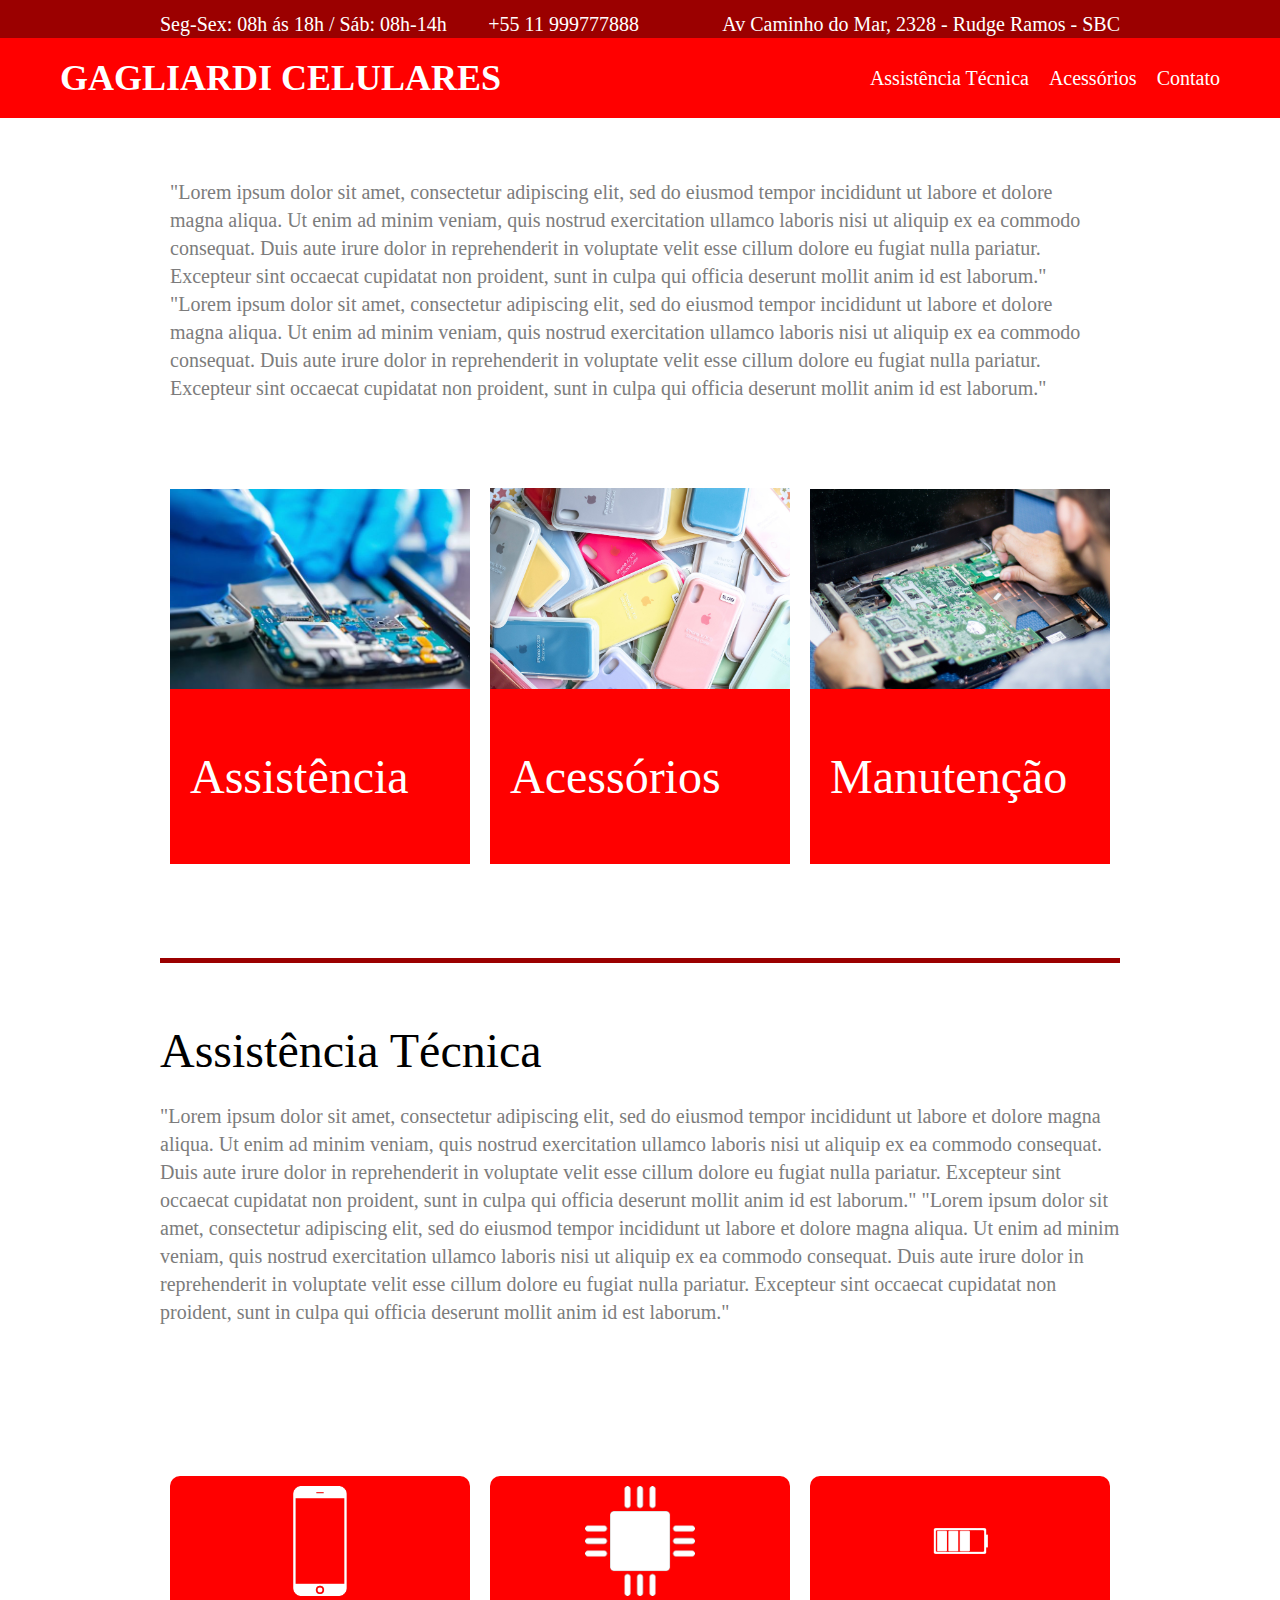
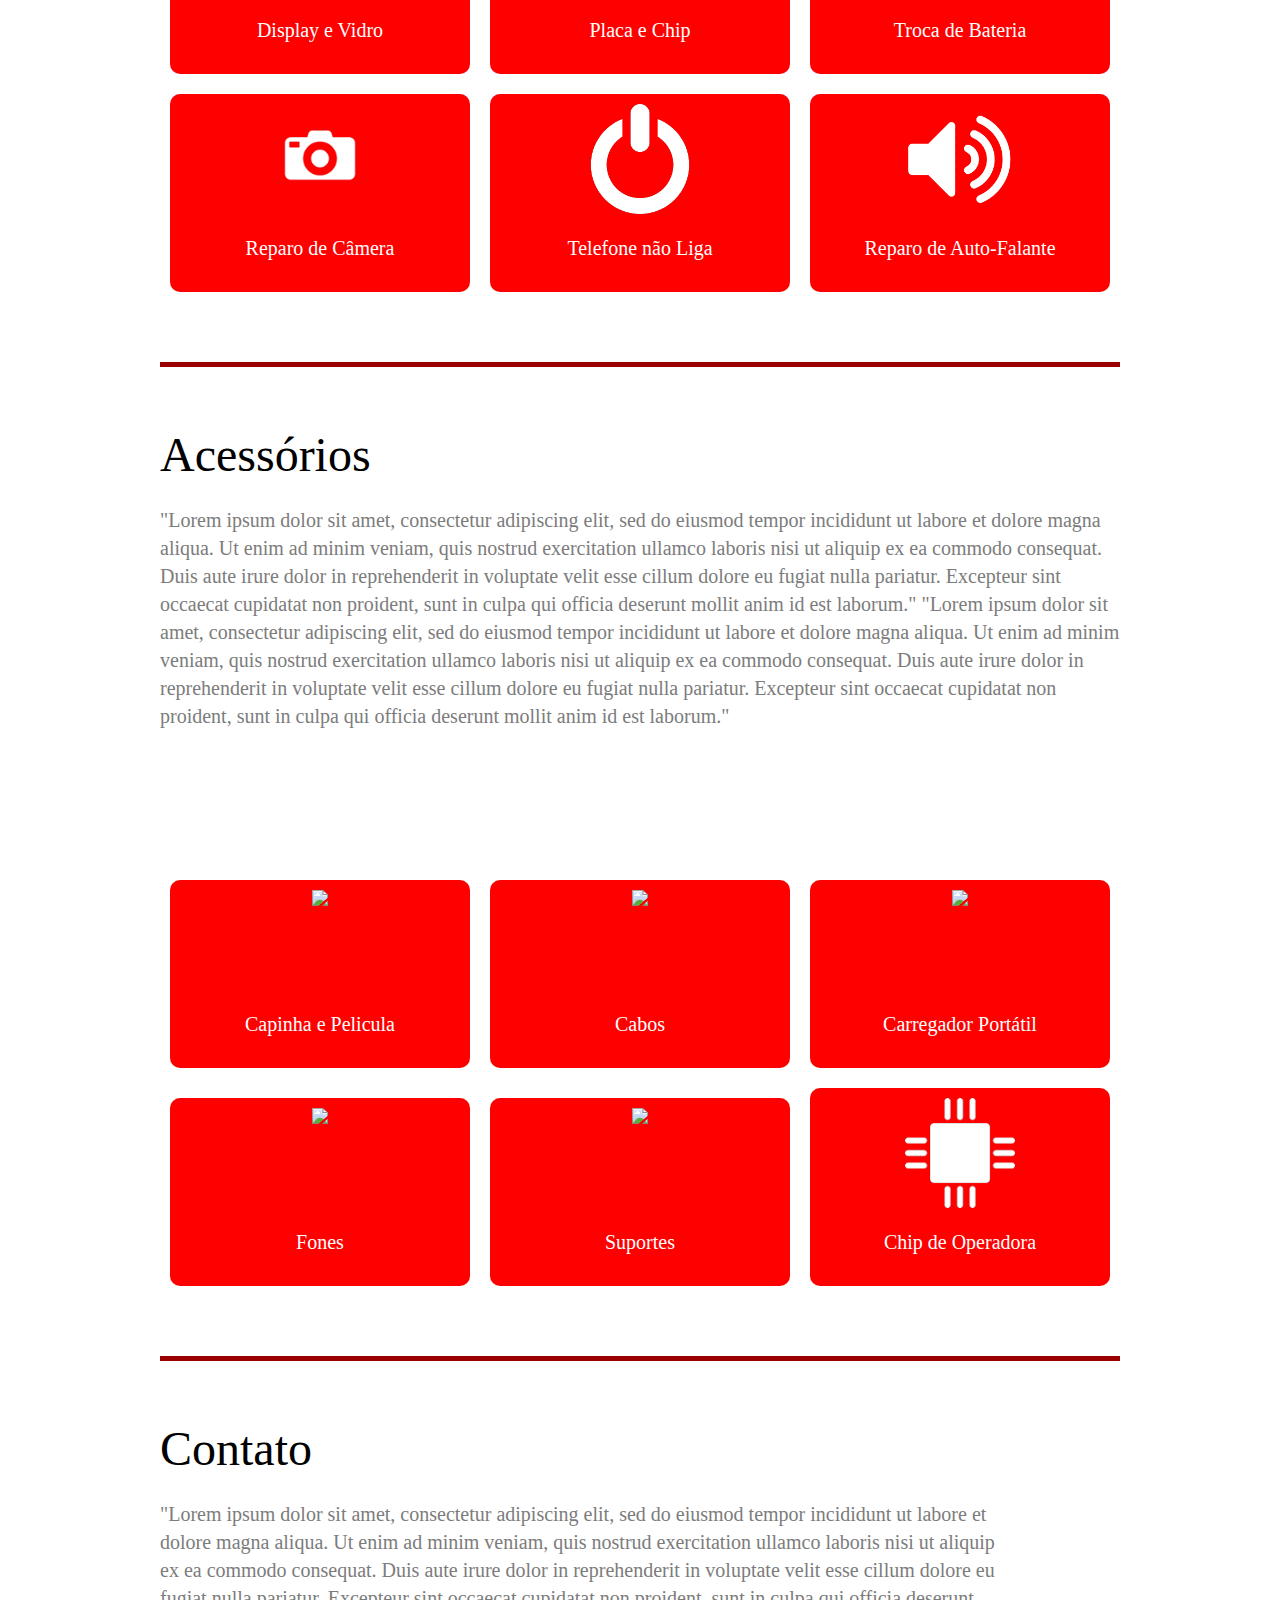
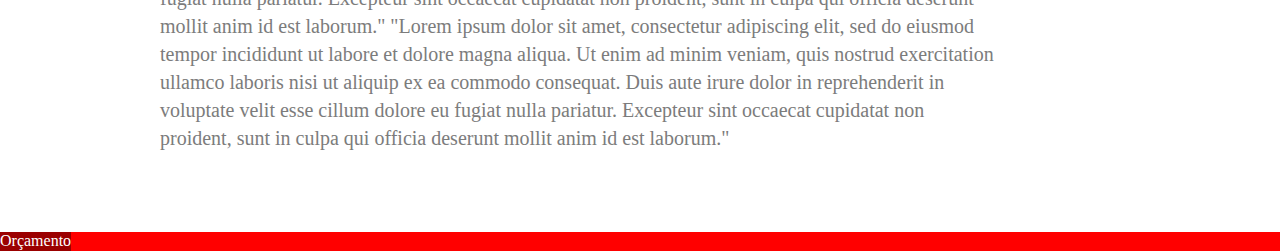
==== index.html @ 1f64e775 "atualização css" ====
<!DOCTYPE html>
<html lang="pt-br">
<head>
    <meta charset="UTF-8">
    <meta http-equiv="X-UA-Compatible" content="IE=edge">
    <meta name="viewport" content="width=device-width, initial-scale=1.0">
	<link rel="icon" href="./img/G.png">
    <link rel="stylesheet" href="./css/normalize.css">
    <link rel="stylesheet" href="./css/reset.css">
    <link rel="stylesheet" href="./css/style.css">
    <title>Gagliardi Celulares</title>
</head>

<body>

    <section class="menuinfo-bg">
        <div class="menuinfo">
            <p>Seg-Sex: 08h ás 18h / Sáb: 08h-14h</p>
            <a href="+5511999777888">+55 11 999777888</a><br>
            <a href="https://www.google.com.br/maps/dir//Gagliardi+Celulares,+Av.+Caminho+do+Mar,+2380+-+Rudge+Ramos,+S%C3%A3o+Bernardo+do+Campo+-+SP,+09610-000/@-23.6660018,-46.6035469,13z/data=!4m9!4m8!1m0!1m5!1m1!1s0x94ce43a0e77fbf8b:0x613cba1f2e325aca!2m2!1d-46.5685275!2d-23.6660843!3e0"target="_blank">Av Caminho do Mar, 2328 - Rudge Ramos - SBC</a>
        </div>
    </section>
    <section>    
        <header class="menu-bg">
            <div class="menu">
                <h1 class="menu-logo"><a href="#home.html">GAGLIARDI CELULARES</a></h1>
            </div>
            <nav class="menu-nav">
                <ul>
                    <li><a href="#assistencia.html">Assistência Técnica</a></li>
                    <li><a href="#acessorios.html">Acessórios</a></li>
                    <li><a href="#contato.html">Contato</a></li>
                </ul>
            </nav>
        </header>
    </section>

    <section class="home" id="home">
        <div class="home-info">
            <p>
                "Lorem ipsum dolor sit amet, consectetur adipiscing elit, sed do eiusmod tempor incididunt ut labore et dolore magna aliqua. Ut enim ad minim veniam, quis nostrud exercitation ullamco laboris nisi ut aliquip ex ea commodo consequat. Duis aute irure dolor in reprehenderit in voluptate velit esse cillum dolore eu fugiat nulla pariatur. Excepteur sint occaecat cupidatat non proident, sunt in culpa qui officia deserunt mollit anim id est laborum."
                "Lorem ipsum dolor sit amet, consectetur adipiscing elit, sed do eiusmod tempor incididunt ut labore et dolore magna aliqua. Ut enim ad minim veniam, quis nostrud exercitation ullamco laboris nisi ut aliquip ex ea commodo consequat. Duis aute irure dolor in reprehenderit in voluptate velit esse cillum dolore eu fugiat nulla pariatur. Excepteur sint occaecat cupidatat non proident, sunt in culpa qui officia deserunt mollit anim id est laborum." 
            </p>
            <!-- <div class="home-imagem">
                <img src="./img/manutencao.jpg" alt="manutenção">
            </div>
            <div class="home-imagem">
                <img src="./img/assistencia.jpg" alt="assistencia">
            </div> -->
        </div>
        <div class="atendimento-container">
            <div class="atendimento-item">
                <img src="img/assistencia.jpg" onmouseover="this.src='img/assistencia-1.jpg'" onmouseout="this.src='img/assistencia.jpg'" alt="assistencia">
                <!-- <img src="./img/assistencia.jpg" alt="assistência"> -->
                <h2>Assistência</h2>
            </div>
            <div class="atendimento-item">
                <img src="img/acessorios.jpg" onmouseover="this.src='img/acessorios-1.jpg'" onmouseout="this.src='img/acessorios.jpg'" alt="acessórios">
                <h2>Acessórios</h2>
            </div>
            <div class="atendimento-item">
                <img src="img/manutencao-1.jpg" onmouseover="this.src='img/manutencao.jpg'" onmouseout="this.src='img/manutencao-1.jpg'" alt="manutenção">
                <h2>Manutenção</h2>
            </div>
        </div>
        <!-- <div class="atendimento-item download">
            <h2>Tem alguma dúvida? Fale conosco AQUI</h2>
        </div> -->
    </section>


    <section class="assistencia" id="assistencia">
        <div class="assistencia-info">
            <h2>Assistência Técnica</h2>
            <p>"Lorem ipsum dolor sit amet, consectetur adipiscing elit, sed do eiusmod tempor incididunt ut labore et dolore magna aliqua. Ut enim ad minim veniam, quis nostrud exercitation ullamco laboris nisi ut aliquip ex ea commodo consequat. Duis aute irure dolor in reprehenderit in voluptate velit esse cillum dolore eu fugiat nulla pariatur. Excepteur sint occaecat cupidatat non proident, sunt in culpa qui officia deserunt mollit anim id est laborum." "Lorem ipsum dolor sit amet, consectetur adipiscing elit, sed do eiusmod tempor incididunt ut labore et dolore magna aliqua. Ut enim ad minim veniam, quis nostrud exercitation ullamco laboris nisi ut aliquip ex ea commodo consequat. Duis aute irure dolor in reprehenderit in voluptate velit esse cillum dolore eu fugiat nulla pariatur. Excepteur sint occaecat cupidatat non proident, sunt in culpa qui officia deserunt mollit anim id est laborum."</p>
        </div>
    </section>
    <section class="servicos">
        <div class="marcas">
            <img class="marca" src="./img/cell.png">
            <p>Display e Vidro</p>
        </div>
        <div class="marcas">
            <img class="marca" src="./img/chip.png">
            <p>Placa e Chip</p>
        </div>
        <div class="marcas">
            <img class="marca" src="./img/bateria.png">
            <p>Troca de Bateria</p>
        </div>
        <div class="marcas">
            <img class="marca" src="./img/camera.png">
            <p>Reparo de Câmera</p>
        </div>
        <div class="marcas">
            <img class="marca" src="./img/on-off.png">
            <p>Telefone não Liga</p>
        </div>
        <div class="marcas">
            <img class="marca" src="./img/som.png">
            <p>Reparo de Auto-Falante</p>
        </div>
    </section>

    <section class="acessorios" id="acessorios">
        <div class="acessorios-info">
            <h2>Acessórios</h2>
            <p>"Lorem ipsum dolor sit amet, consectetur adipiscing elit, sed do eiusmod tempor incididunt ut labore et dolore magna aliqua. Ut enim ad minim veniam, quis nostrud exercitation ullamco laboris nisi ut aliquip ex ea commodo consequat. Duis aute irure dolor in reprehenderit in voluptate velit esse cillum dolore eu fugiat nulla pariatur. Excepteur sint occaecat cupidatat non proident, sunt in culpa qui officia deserunt mollit anim id est laborum." "Lorem ipsum dolor sit amet, consectetur adipiscing elit, sed do eiusmod tempor incididunt ut labore et dolore magna aliqua. Ut enim ad minim veniam, quis nostrud exercitation ullamco laboris nisi ut aliquip ex ea commodo consequat. Duis aute irure dolor in reprehenderit in voluptate velit esse cillum dolore eu fugiat nulla pariatur. Excepteur sint occaecat cupidatat non proident, sunt in culpa qui officia deserunt mollit anim id est laborum."</p>
        </div>
    </section>
    <section class="servicos">
        <div class="marcas">
            <img class="marca" src="img/capinha.png">
            <p>Capinha e Pelicula</p>
        </div>
        <div class="marcas">
            <img class="marca" src="img/cabos.png">
            <p>Cabos</p>
        </div>
        <div class="marcas">
            <img class="marca" src="img/carregador.png">
            <p>Carregador Portátil</p>
        </div>
        <div class="marcas">
            <img class="marca" src="img/fone.png">
            <p>Fones</p>
        </div>
        <div class="marcas">
            <img class="marca" src="img/suporte.png">
            <p>Suportes</p>
        </div>
        <div class="marcas">
            <img class="marca" src="img/chip.png">
            <p>Chip de Operadora</p>
        </div>
    </section>

    <section class="contato" id="contato">
        <div class="contato-info">
            <h2>Contato</h2>
            <p>"Lorem ipsum dolor sit amet, consectetur adipiscing elit, sed do eiusmod tempor incididunt ut labore et dolore magna aliqua. Ut enim ad minim veniam, quis nostrud exercitation ullamco laboris nisi ut aliquip ex ea commodo consequat. Duis aute irure dolor in reprehenderit in voluptate velit esse cillum dolore eu fugiat nulla pariatur. Excepteur sint occaecat cupidatat non proident, sunt in culpa qui officia deserunt mollit anim id est laborum." "Lorem ipsum dolor sit amet, consectetur adipiscing elit, sed do eiusmod tempor incididunt ut labore et dolore magna aliqua. Ut enim ad minim veniam, quis nostrud exercitation ullamco laboris nisi ut aliquip ex ea commodo consequat. Duis aute irure dolor in reprehenderit in voluptate velit esse cillum dolore eu fugiat nulla pariatur. Excepteur sint occaecat cupidatat non proident, sunt in culpa qui officia deserunt mollit anim id est laborum."</p>
        </div>
        <div class="marca">
            <img src="">
        </div>
        <div class="marca">
            <img src="">
        </div>
        <div class="marca">
            <img src="">
        </div>
        <div class="marca">
            <img src="">
        </div>
        <div class="marca">
            <img src="">
        </div>
        <div class="marca">
            <img src="">
        </div>
    </section>

    <section>
        <footer class="footerinfo-bg">
            <div class="footer-bg">
                <h3>Orçamento</h3>
            </div>
        </footer>
    </section>

</body>
</html>
---- css/style.css ----
h2 {
	font-size: 3em;
	margin-bottom: .5em;
}
p {
	font-size: 1.25em;
	line-height: 1.4;
	margin-bottom: 1em;
	color: #7c7c7c;
} 

a {
	font-size: 1.25em;
	line-height: 1.4;
	color: #7c7c7c;
} 
img {
	display: block;
	max-width: 100%;
}
.menuinfo-bg {
    background-color: #9B0000;
    color: white;
}
.menuinfo-bg  p {
    color: white;
}
.menuinfo {
    color: white;
	max-width: 960px;
	margin: 0 auto;
	display: flex;
	justify-content: space-between;
	flex-wrap: wrap;
	padding-top: 10px;
}
.menuinfo a, .menuinfo p {
    margin: 0 10px 10px 10px 10px;
}

.menuinfo > p {
	margin-bottom: 0px;
}

.menuinfo a {
    color: white;
}
.menuinfo a:hover {
    color: #FF0000;
}

.menu-bg{
    background-color: #FF0000;
    color: white;
    display: flex;
    align-items: center;
    justify-content: space-between;
}
.menu {
	max-width: 950px;
	margin: 0 0 0 50px;
	padding: 15px 0;
	display: flex;
	flex-wrap: wrap;
	justify-content: space-between;
	align-items: center;
}
.menu a {
	color: white;
}
.menu-logo a {
	font-size: 2.25em;
	font-weight: bold;
	margin: 0 10px;
}
.menu-nav {
	margin-right: 50px;
}
.menu-nav ul {
	display: flex;
	flex-wrap: wrap;
}
.menu-nav a {
	color: white;
    font-size: 1.25em;
	display: block;
	padding: 10px;
}
.menu-nav a:hover{
	color: #9B0000;
}
.home{
	max-width: 960px;
	margin: 0 auto;
	padding: 60px 0;
	display: flex;
	flex-wrap: wrap;
	flex-direction: column;
	border-bottom: 5px solid #9B0000;
}
.home-info {
	flex: 2 1 300px;
	margin: 0 10px;
	display: flex;
}
.home-info p {
	/* max-width: 450px; */
	font-size: 1.25em;
	line-height: 1.4;
	margin-bottom: 1em;
	color: #7c7c7c;
}
.home-imagem {
	flex: 1 1 160px;
	margin: 0 10px;
	height: 250px;
	display: flex;
}
.orcamento {
	max-width: 960px;
	margin: 0 auto;
	padding: 60px 0;
	display: flex;
	flex-wrap: wrap;
	flex-direction: column;
}
.atendimento-container {
    display: flex;
    flex-wrap: wrap;
    align-items:flex-end;
}

.atendimento-item {
    flex: 1 1 175px;
    margin: 10px;
}

.atendimento-item h2 {
    font-size: 3em;
    color: white;
    background: #FF0000; 
    padding: 60px 20px;
}

.atendimento-item a{
    color: white;
}

.atendimento-item a:hover {
    color: #9B0000;
}
.servicos {
	max-width: 960px;
	margin: 0 auto;
	padding: 60px 0;
	display: flex;
	border-bottom: 5px solid #9B0000;
	display: flex;
    flex-wrap: wrap;
    align-items: flex-end;

}
.assistencia {
	max-width: 960px;
	margin: 0 auto;
	padding: 60px 0;
	display: flex;

}
.assistencia-info h2{
	font-size: 3em;
	margin-bottom: .5em;
}
.assistencia-info p{
	font-size: 1.25em;
	line-height: 1.4;
	margin-bottom: 1em;
	color: #7c7c7c;
}
.acessorios {
	max-width: 960px;
	margin: 0 auto;
	padding: 60px 0;
	display: flex;
}
.acessorios-info h2{
	font-size: 3em;
	margin-bottom: .5em;
}
.acessorios-info p{
	font-size: 1.25em;
	line-height: 1.4;
	margin-bottom: 1em;
	color: #7c7c7c;
}
.contato {
	max-width: 960px;
	margin: 0 auto;
	padding: 60px 0;
	display: flex;
}
.contato-info h2{
	font-size: 3em;
	margin-bottom: .5em;
}
.contato-info p{
	font-size: 1.25em;
	line-height: 1.4;
	margin-bottom: 1em;
	color: #7c7c7c;
}
.marcas {
	width: 300px;
	background-color: #FF0000;
	border-radius: 10px;
	align-items: center;
	flex-wrap: wrap;
	flex: 1 1 300px;
	display: flex;
	margin: 10px;
	justify-content: center;
	align-items: center;
	flex-direction: column;
}
.marca {
	height: 110px;
	padding: 10px;
	flex: 1 2 100px;
}
.marcas p{
	font-size: 1.25em;
	line-height: 1.4;
	margin-bottom: 1em;
	color: white;
	padding: 10px;
}

.footerinfo-bg {
    background-color: #FF0000;
    color: white;
    display: flex;
}
.footer-bg {
    background-color: #9B0000;
    color: white;
}
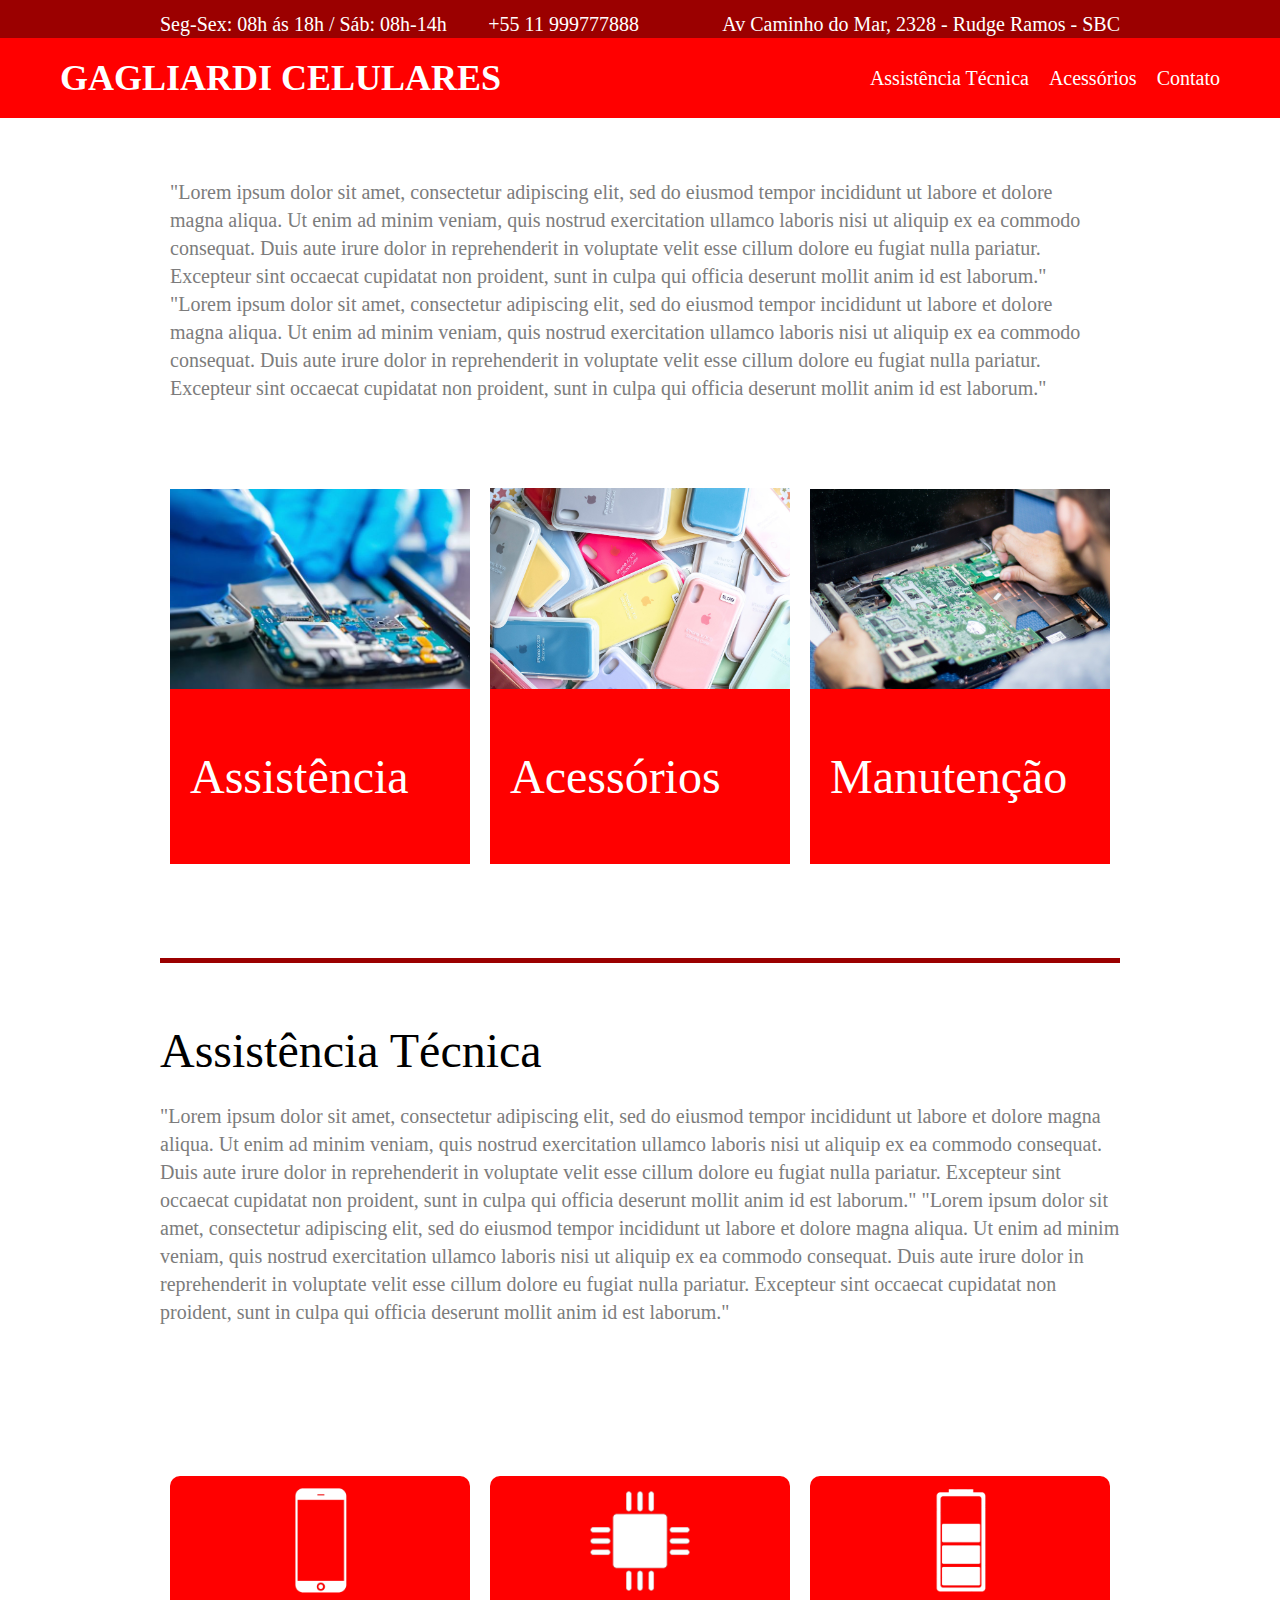
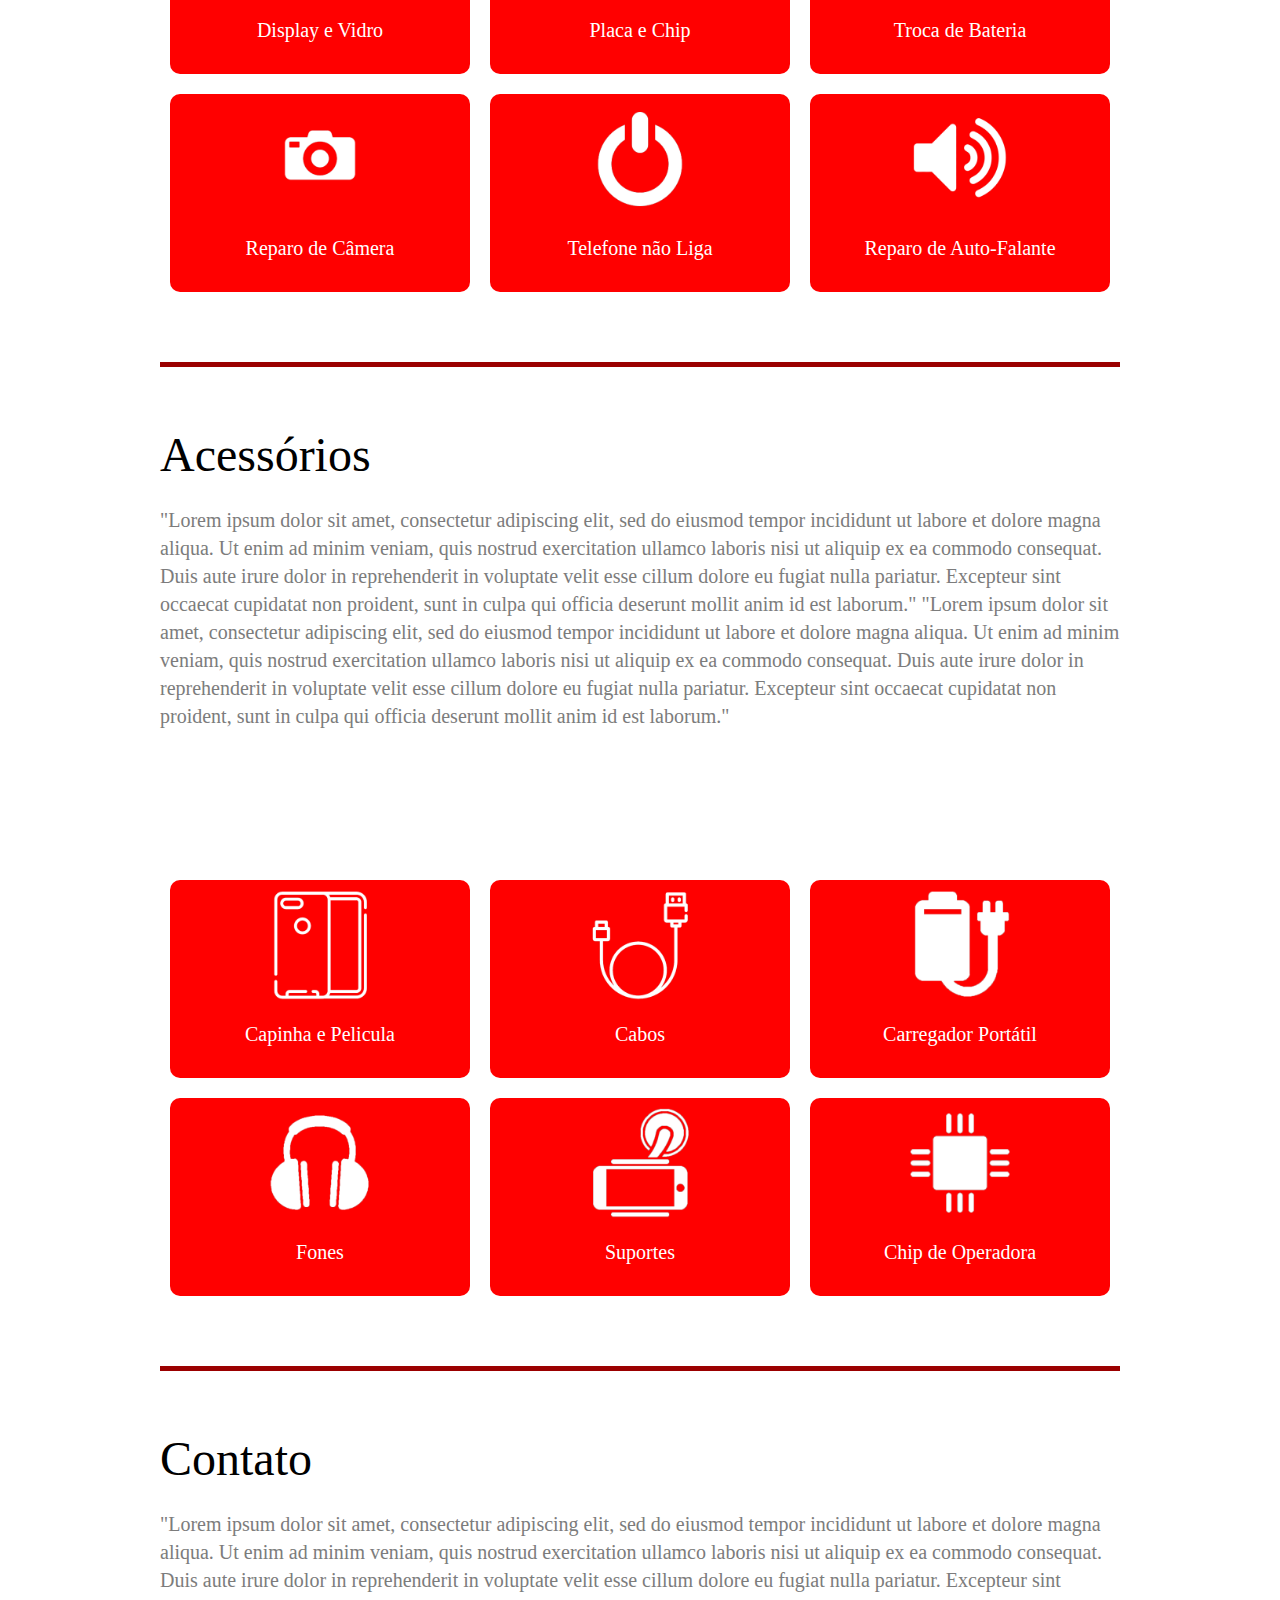
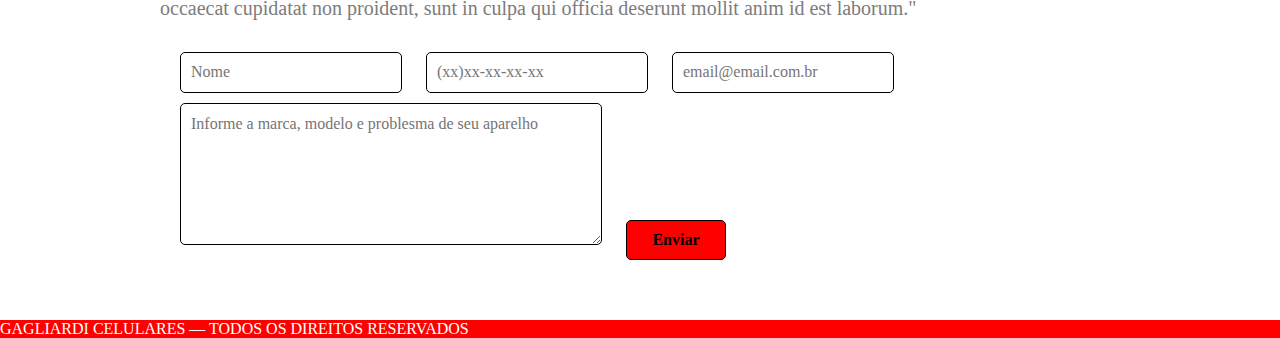
==== commit ba4f6806: "atualização contato" ====
--- a/index.html
+++ b/index.html
@@ -138,35 +138,41 @@
     <section class="contato" id="contato">
         <div class="contato-info">
             <h2>Contato</h2>
-            <p>"Lorem ipsum dolor sit amet, consectetur adipiscing elit, sed do eiusmod tempor incididunt ut labore et dolore magna aliqua. Ut enim ad minim veniam, quis nostrud exercitation ullamco laboris nisi ut aliquip ex ea commodo consequat. Duis aute irure dolor in reprehenderit in voluptate velit esse cillum dolore eu fugiat nulla pariatur. Excepteur sint occaecat cupidatat non proident, sunt in culpa qui officia deserunt mollit anim id est laborum." "Lorem ipsum dolor sit amet, consectetur adipiscing elit, sed do eiusmod tempor incididunt ut labore et dolore magna aliqua. Ut enim ad minim veniam, quis nostrud exercitation ullamco laboris nisi ut aliquip ex ea commodo consequat. Duis aute irure dolor in reprehenderit in voluptate velit esse cillum dolore eu fugiat nulla pariatur. Excepteur sint occaecat cupidatat non proident, sunt in culpa qui officia deserunt mollit anim id est laborum."</p>
-        </div>
-        <div class="marca">
-            <img src="">
-        </div>
-        <div class="marca">
-            <img src="">
-        </div>
-        <div class="marca">
-            <img src="">
-        </div>
-        <div class="marca">
-            <img src="">
-        </div>
-        <div class="marca">
-            <img src="">
-        </div>
-        <div class="marca">
-            <img src="">
+            <p>"Lorem ipsum dolor sit amet, consectetur adipiscing elit, sed do eiusmod tempor incididunt ut labore et dolore magna aliqua. Ut enim ad minim veniam, quis nostrud exercitation ullamco laboris nisi ut aliquip ex ea commodo consequat. Duis aute irure dolor in reprehenderit in voluptate velit esse cillum dolore eu fugiat nulla pariatur. Excepteur sint occaecat cupidatat non proident, sunt in culpa qui officia deserunt mollit anim id est laborum."</p>
+            <form name="meu_form">          
+                <!-- <label for="nome">Nome</label> -->
+                <input type="text" id="nomeid" placeholder="Nome" required="required" name="nome" />
+                <!-- <label for="fone">Fone</label> -->
+                <input type="tel" id="foneid" placeholder="(xx)xx-xx-xx-xx" name="fone" />  
+                <!-- <label for="email">Email</label> -->
+                <input type="email" id="emailid" placeholder="email@email.com.br" name="email" />
+                <!-- s -->
+                <textarea placeholder="Informe a marca, modelo e problesma de seu aparelho"></textarea>
+                <input type="submit" class="enviar" onclick="Enviar();" value="Enviar" />
+              </form>
         </div>
     </section>
 
     <section>
         <footer class="footerinfo-bg">
             <div class="footer-bg">
-                <h3>Orçamento</h3>
+                <h3>GAGLIARDI CELULARES — TODOS OS DIREITOS RESERVADOS</h3>
             </div>
         </footer>
     </section>
 
 </body>
-</html>+</html>
+
+<script>
+
+    function Enviar() {
+        
+        var nome = document.getElementById("nomeid");
+        
+        if (nome.value != "") {
+            alert('Obrigado sr(a) ' + nome.value + ' os seus dados foram encaminhados com sucesso');
+        }
+        
+    }
+</script>--- a/css/style.css
+++ b/css/style.css
@@ -46,7 +46,7 @@
     color: white;
 }
 .menuinfo a:hover {
-    color: #FF0000;
+    color: black;
 }
 
 .menu-bg{
@@ -87,7 +87,7 @@
 	padding: 10px;
 }
 .menu-nav a:hover{
-	color: #9B0000;
+	color: black;
 }
 .home{
 	max-width: 960px;
@@ -235,12 +235,47 @@
 	padding: 10px;
 }
 
+input, textarea {
+    width: 200px;
+    padding: 10px;
+    color: black;
+    margin-left: 20px;
+    margin-top: 10px;
+    -webkit-border-radius: 5px;
+    -moz-border-radius: 5px;
+    border: 1px solid;
+}
+
+input:hover, textarea:hover, input:focus, textarea:focus {
+	color: black;
+    font-weight: bold;
+}
+.enviar {
+    background-color: #FF0000;
+    height: 40px;
+    width: 100px;
+    font-weight: bold;
+    border-radius: 5px;
+    -webkit-border-radius: 5px;
+    -moz-border-radius: 5px;
+    border: 1px solid;
+    color: black;
+}
+textarea {
+    width: 960px	;
+    height: 120px;
+    line-height: 20px;
+    max-width: 400px;
+}
+form label {
+    margin-left: 20px;
+    color: #FFFFFF;
+    font-weight: bold;
+}	
+
 .footerinfo-bg {
     background-color: #FF0000;
     color: white;
     display: flex;
 }
-.footer-bg {
-    background-color: #9B0000;
-    color: white;
-}
+
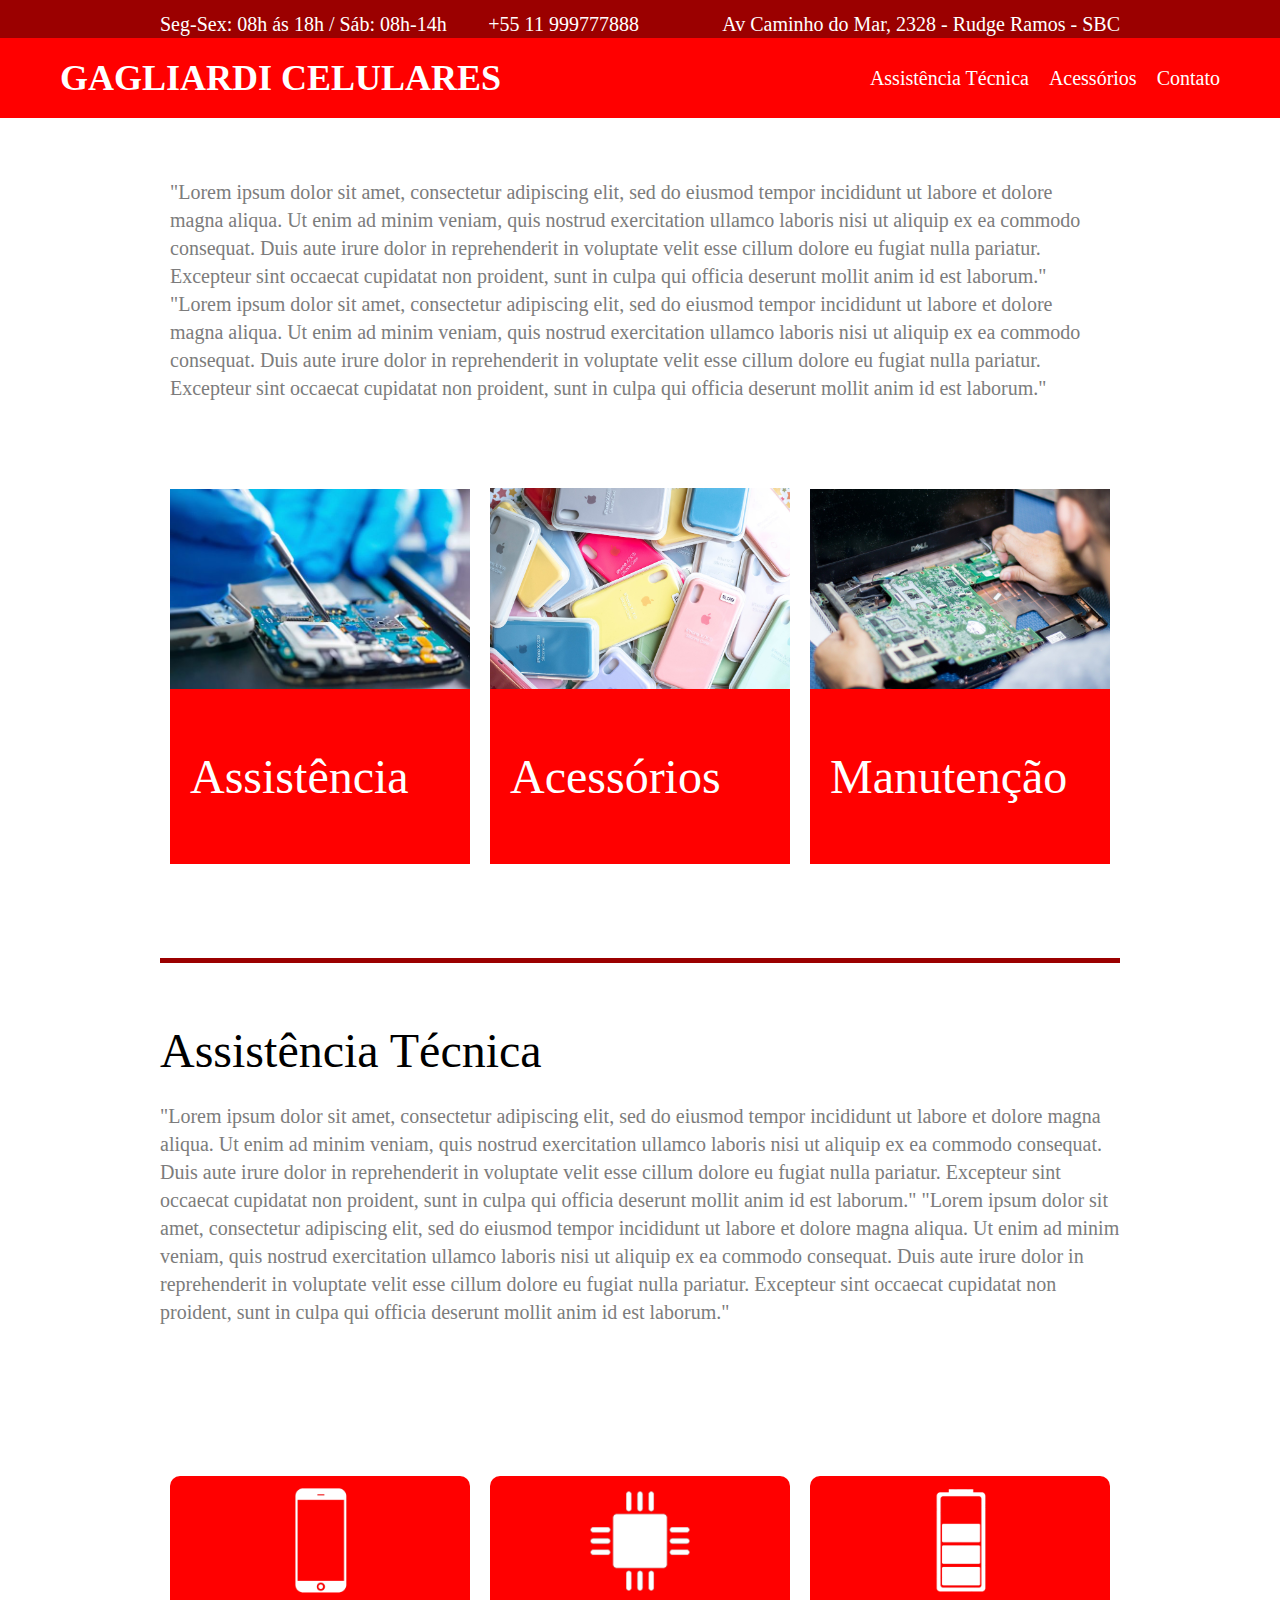
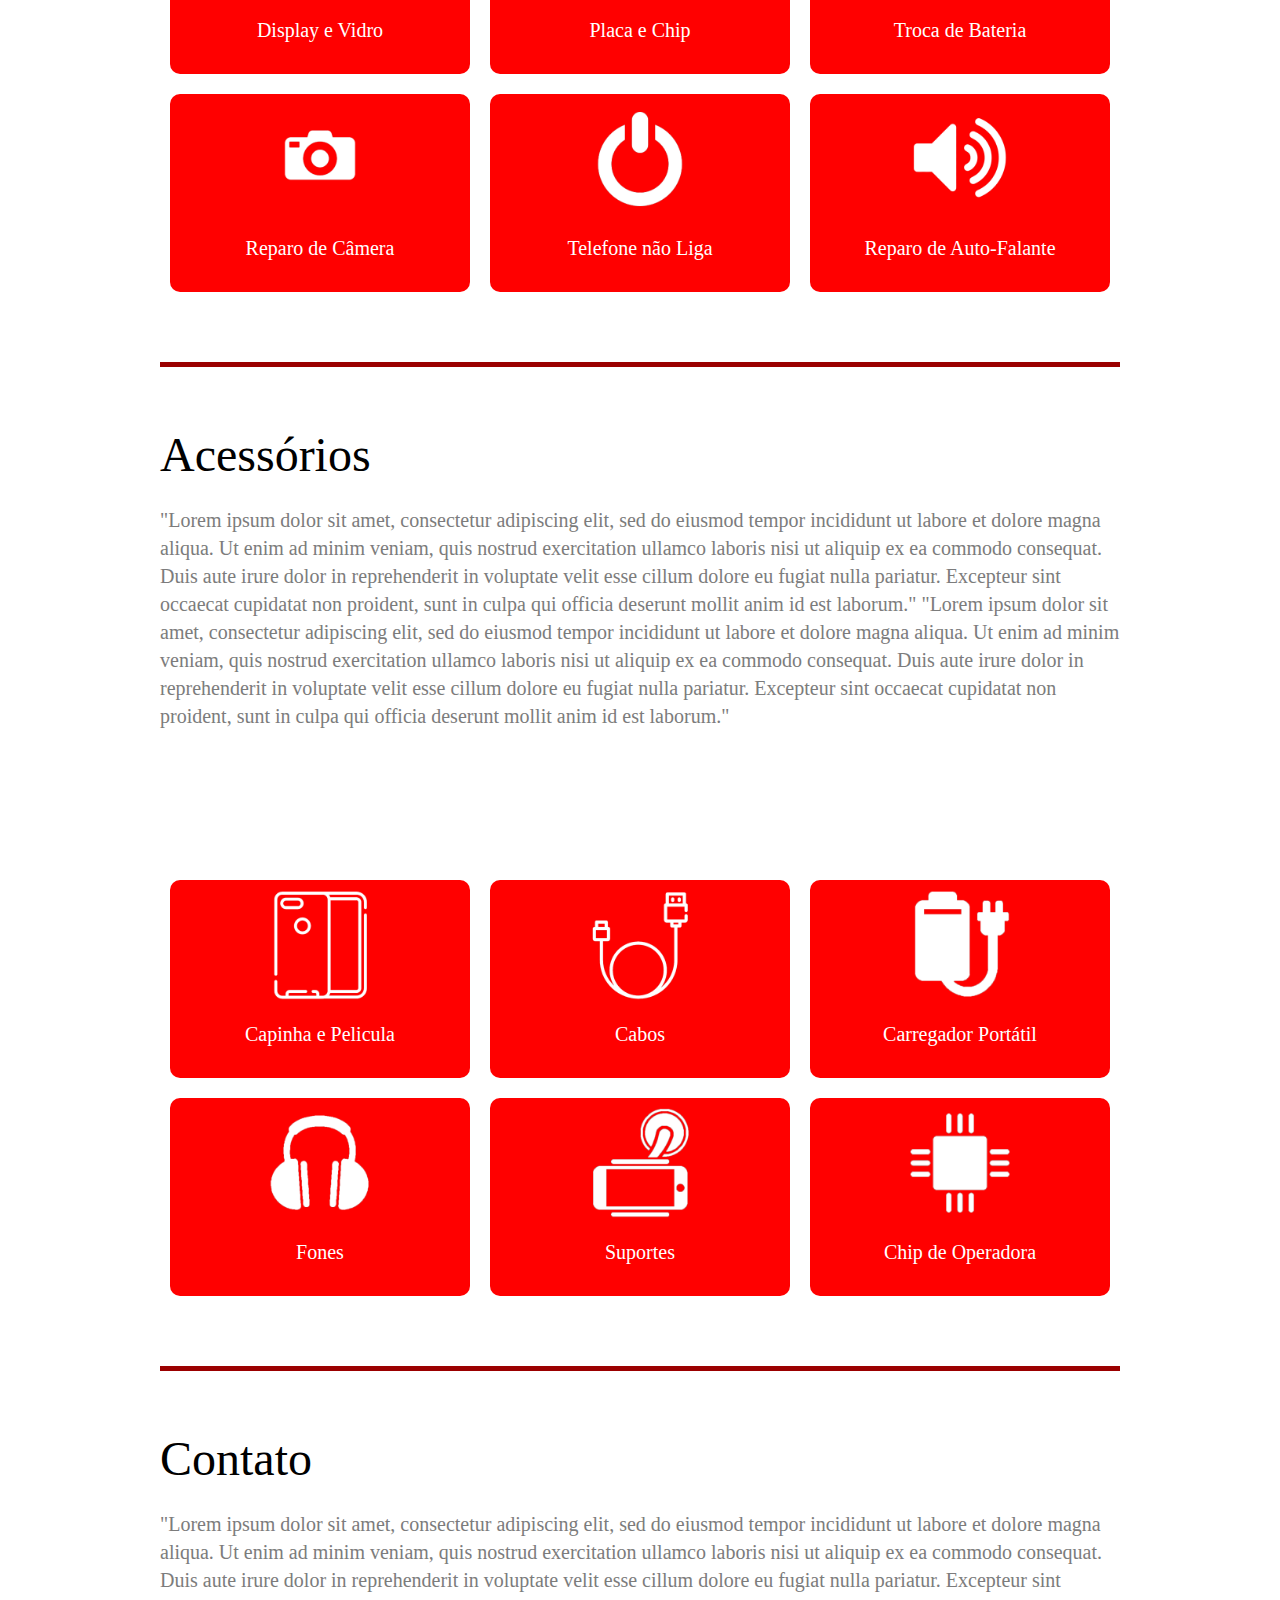
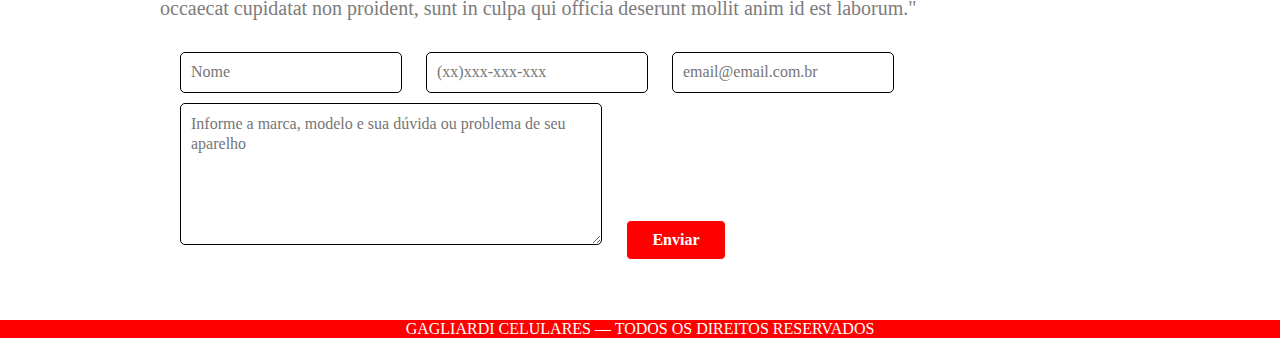
==== commit ed28e183: "atualização css" ====
--- a/index.html
+++ b/index.html
@@ -72,7 +72,9 @@
     <section class="assistencia" id="assistencia">
         <div class="assistencia-info">
             <h2>Assistência Técnica</h2>
-            <p>"Lorem ipsum dolor sit amet, consectetur adipiscing elit, sed do eiusmod tempor incididunt ut labore et dolore magna aliqua. Ut enim ad minim veniam, quis nostrud exercitation ullamco laboris nisi ut aliquip ex ea commodo consequat. Duis aute irure dolor in reprehenderit in voluptate velit esse cillum dolore eu fugiat nulla pariatur. Excepteur sint occaecat cupidatat non proident, sunt in culpa qui officia deserunt mollit anim id est laborum." "Lorem ipsum dolor sit amet, consectetur adipiscing elit, sed do eiusmod tempor incididunt ut labore et dolore magna aliqua. Ut enim ad minim veniam, quis nostrud exercitation ullamco laboris nisi ut aliquip ex ea commodo consequat. Duis aute irure dolor in reprehenderit in voluptate velit esse cillum dolore eu fugiat nulla pariatur. Excepteur sint occaecat cupidatat non proident, sunt in culpa qui officia deserunt mollit anim id est laborum."</p>
+                <p>
+                    "Lorem ipsum dolor sit amet, consectetur adipiscing elit, sed do eiusmod tempor incididunt ut labore et dolore magna aliqua. Ut enim ad minim veniam, quis nostrud exercitation ullamco laboris nisi ut aliquip ex ea commodo consequat. Duis aute irure dolor in reprehenderit in voluptate velit esse cillum dolore eu fugiat nulla pariatur. Excepteur sint occaecat cupidatat non proident, sunt in culpa qui officia deserunt mollit anim id est laborum." "Lorem ipsum dolor sit amet, consectetur adipiscing elit, sed do eiusmod tempor incididunt ut labore et dolore magna aliqua. Ut enim ad minim veniam, quis nostrud exercitation ullamco laboris nisi ut aliquip ex ea commodo consequat. Duis aute irure dolor in reprehenderit in voluptate velit esse cillum dolore eu fugiat nulla pariatur. Excepteur sint occaecat cupidatat non proident, sunt in culpa qui officia deserunt mollit anim id est laborum."
+                </p>
         </div>
     </section>
     <section class="servicos">
@@ -105,7 +107,9 @@
     <section class="acessorios" id="acessorios">
         <div class="acessorios-info">
             <h2>Acessórios</h2>
-            <p>"Lorem ipsum dolor sit amet, consectetur adipiscing elit, sed do eiusmod tempor incididunt ut labore et dolore magna aliqua. Ut enim ad minim veniam, quis nostrud exercitation ullamco laboris nisi ut aliquip ex ea commodo consequat. Duis aute irure dolor in reprehenderit in voluptate velit esse cillum dolore eu fugiat nulla pariatur. Excepteur sint occaecat cupidatat non proident, sunt in culpa qui officia deserunt mollit anim id est laborum." "Lorem ipsum dolor sit amet, consectetur adipiscing elit, sed do eiusmod tempor incididunt ut labore et dolore magna aliqua. Ut enim ad minim veniam, quis nostrud exercitation ullamco laboris nisi ut aliquip ex ea commodo consequat. Duis aute irure dolor in reprehenderit in voluptate velit esse cillum dolore eu fugiat nulla pariatur. Excepteur sint occaecat cupidatat non proident, sunt in culpa qui officia deserunt mollit anim id est laborum."</p>
+                <p>
+                    "Lorem ipsum dolor sit amet, consectetur adipiscing elit, sed do eiusmod tempor incididunt ut labore et dolore magna aliqua. Ut enim ad minim veniam, quis nostrud exercitation ullamco laboris nisi ut aliquip ex ea commodo consequat. Duis aute irure dolor in reprehenderit in voluptate velit esse cillum dolore eu fugiat nulla pariatur. Excepteur sint occaecat cupidatat non proident, sunt in culpa qui officia deserunt mollit anim id est laborum." "Lorem ipsum dolor sit amet, consectetur adipiscing elit, sed do eiusmod tempor incididunt ut labore et dolore magna aliqua. Ut enim ad minim veniam, quis nostrud exercitation ullamco laboris nisi ut aliquip ex ea commodo consequat. Duis aute irure dolor in reprehenderit in voluptate velit esse cillum dolore eu fugiat nulla pariatur. Excepteur sint occaecat cupidatat non proident, sunt in culpa qui officia deserunt mollit anim id est laborum."
+                </p>
         </div>
     </section>
     <section class="servicos">
@@ -138,16 +142,18 @@
     <section class="contato" id="contato">
         <div class="contato-info">
             <h2>Contato</h2>
-            <p>"Lorem ipsum dolor sit amet, consectetur adipiscing elit, sed do eiusmod tempor incididunt ut labore et dolore magna aliqua. Ut enim ad minim veniam, quis nostrud exercitation ullamco laboris nisi ut aliquip ex ea commodo consequat. Duis aute irure dolor in reprehenderit in voluptate velit esse cillum dolore eu fugiat nulla pariatur. Excepteur sint occaecat cupidatat non proident, sunt in culpa qui officia deserunt mollit anim id est laborum."</p>
+                <p>
+                    "Lorem ipsum dolor sit amet, consectetur adipiscing elit, sed do eiusmod tempor incididunt ut labore et dolore magna aliqua. Ut enim ad minim veniam, quis nostrud exercitation ullamco laboris nisi ut aliquip ex ea commodo consequat. Duis aute irure dolor in reprehenderit in voluptate velit esse cillum dolore eu fugiat nulla pariatur. Excepteur sint occaecat cupidatat non proident, sunt in culpa qui officia deserunt mollit anim id est laborum."
+                </p>
             <form name="meu_form">          
                 <!-- <label for="nome">Nome</label> -->
                 <input type="text" id="nomeid" placeholder="Nome" required="required" name="nome" />
                 <!-- <label for="fone">Fone</label> -->
-                <input type="tel" id="foneid" placeholder="(xx)xx-xx-xx-xx" name="fone" />  
+                <input type="tel" id="foneid" placeholder="(xx)xxx-xxx-xxx" name="fone" />  
                 <!-- <label for="email">Email</label> -->
                 <input type="email" id="emailid" placeholder="email@email.com.br" name="email" />
                 <!-- s -->
-                <textarea placeholder="Informe a marca, modelo e problesma de seu aparelho"></textarea>
+                <textarea placeholder="Informe a marca, modelo e sua dúvida ou problema de seu aparelho"></textarea>
                 <input type="submit" class="enviar" onclick="Enviar();" value="Enviar" />
               </form>
         </div>
--- a/css/style.css
+++ b/css/style.css
@@ -259,7 +259,7 @@
     -webkit-border-radius: 5px;
     -moz-border-radius: 5px;
     border: 1px solid;
-    color: black;
+    color: white;
 }
 textarea {
     width: 960px	;
@@ -277,5 +277,7 @@
     background-color: #FF0000;
     color: white;
     display: flex;
-}
-
+	align-items: center;
+    justify-content: center;
+}
+
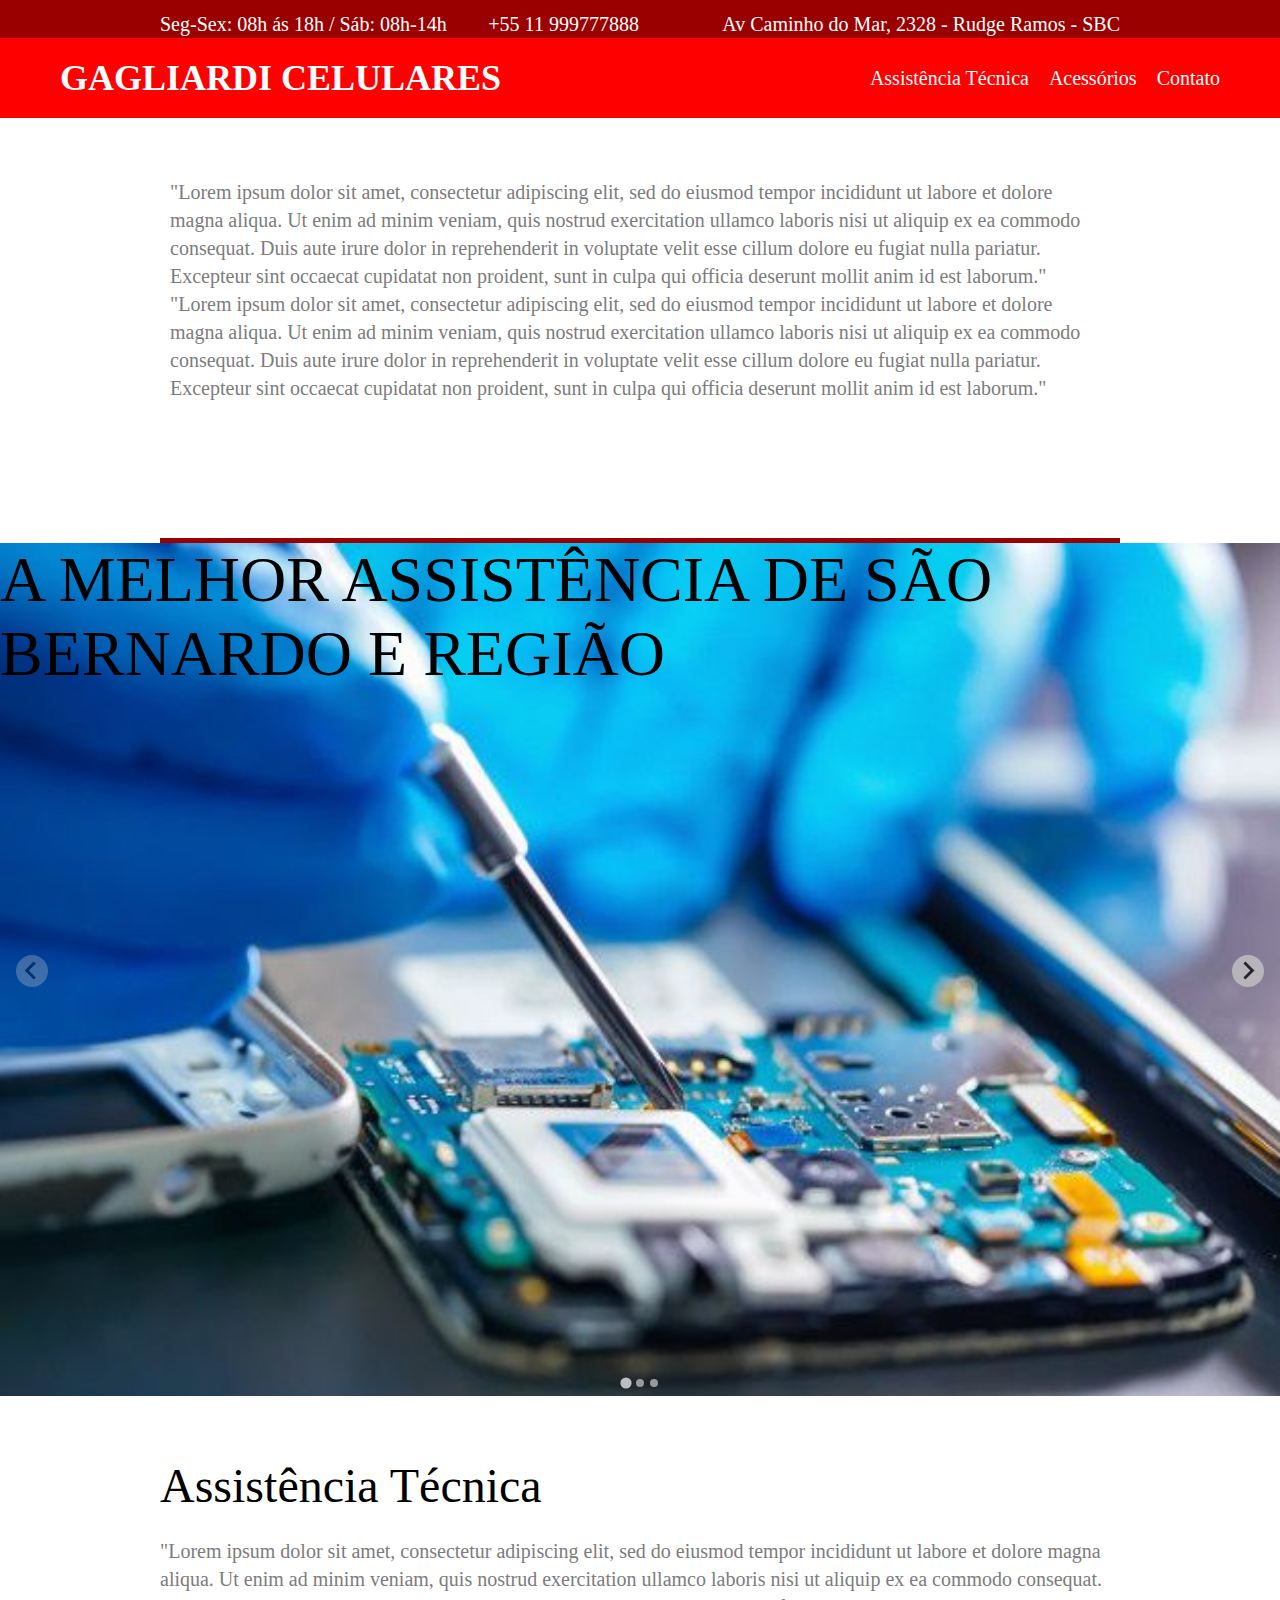
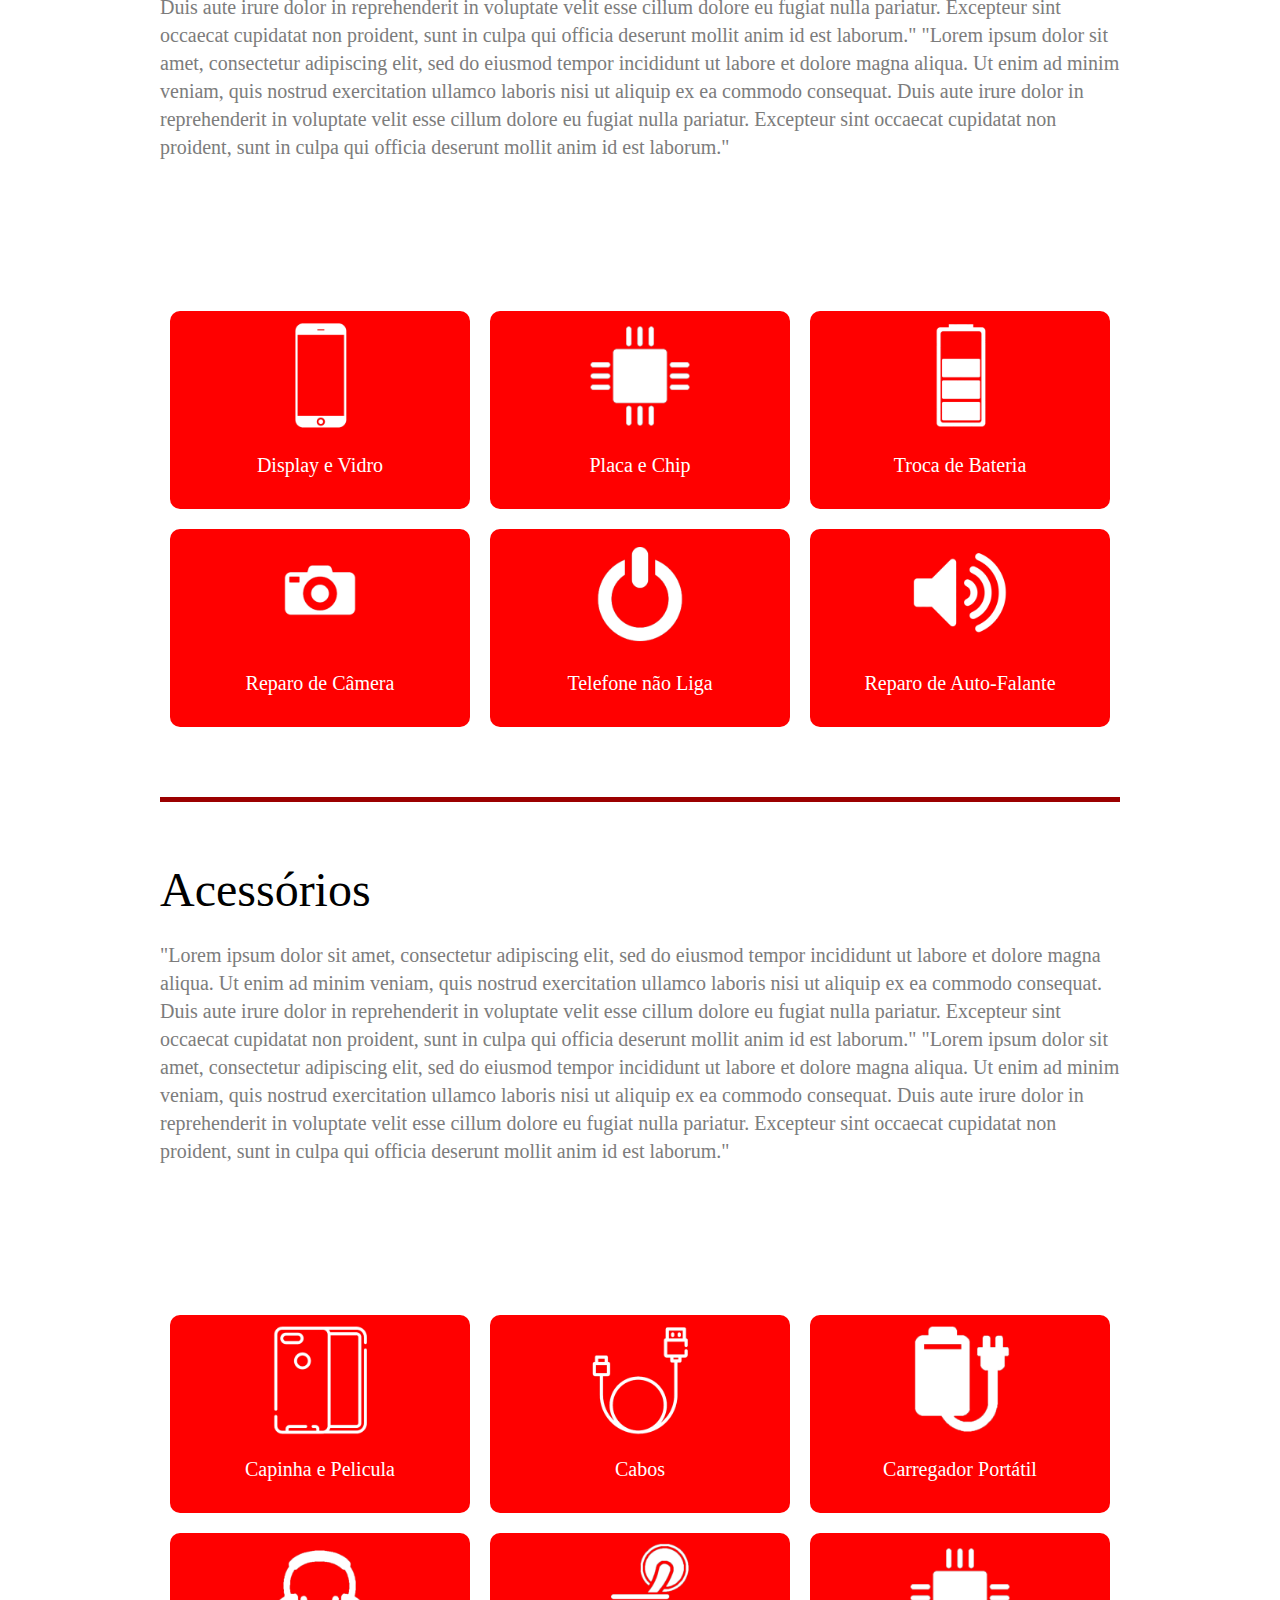
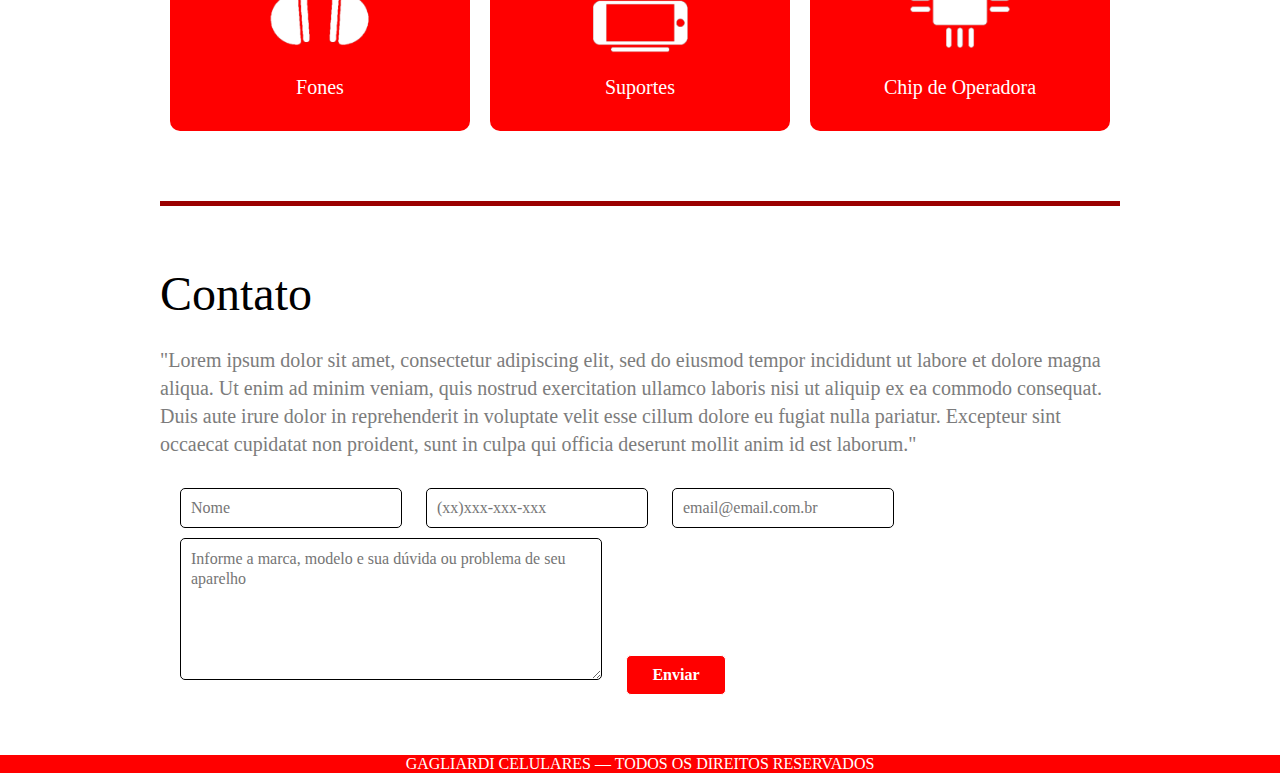
==== commit e70c0e73: "atualização scroll" ====
--- a/index.html
+++ b/index.html
@@ -4,9 +4,11 @@
     <meta charset="UTF-8">
     <meta http-equiv="X-UA-Compatible" content="IE=edge">
     <meta name="viewport" content="width=device-width, initial-scale=1.0">
-	<link rel="icon" href="./img/G.png">
+	<link rel="icon" href="./img/logo.png">
     <link rel="stylesheet" href="./css/normalize.css">
     <link rel="stylesheet" href="./css/reset.css">
+    <link rel="stylesheet" href="./css/splide-core.min.css">
+    <link rel="stylesheet" href="./css/splide.min.css">
     <link rel="stylesheet" href="./css/style.css">
     <title>Gagliardi Celulares</title>
 </head>
@@ -25,17 +27,19 @@
             <div class="menu">
                 <h1 class="menu-logo"><a href="#home.html">GAGLIARDI CELULARES</a></h1>
             </div>
-            <nav class="menu-nav">
+            <nav class="menu-nav js-menu">
                 <ul>
-                    <li><a href="#assistencia.html">Assistência Técnica</a></li>
-                    <li><a href="#acessorios.html">Acessórios</a></li>
-                    <li><a href="#contato.html">Contato</a></li>
+                    <li><a href="#assistencia">Assistência Técnica</a></li>
+                    <li><a href="#acessorios">Acessórios</a></li>
+                    <li><a href="#contato">Contato</a></li>
                 </ul>
             </nav>
         </header>
     </section>
 
-    <section class="home" id="home">
+
+
+    <section class="home js-scroll" id="home">
         <div class="home-info">
             <p>
                 "Lorem ipsum dolor sit amet, consectetur adipiscing elit, sed do eiusmod tempor incididunt ut labore et dolore magna aliqua. Ut enim ad minim veniam, quis nostrud exercitation ullamco laboris nisi ut aliquip ex ea commodo consequat. Duis aute irure dolor in reprehenderit in voluptate velit esse cillum dolore eu fugiat nulla pariatur. Excepteur sint occaecat cupidatat non proident, sunt in culpa qui officia deserunt mollit anim id est laborum."
@@ -48,10 +52,9 @@
                 <img src="./img/assistencia.jpg" alt="assistencia">
             </div> -->
         </div>
-        <div class="atendimento-container">
+        <!-- <div class="atendimento-container">
             <div class="atendimento-item">
                 <img src="img/assistencia.jpg" onmouseover="this.src='img/assistencia-1.jpg'" onmouseout="this.src='img/assistencia.jpg'" alt="assistencia">
-                <!-- <img src="./img/assistencia.jpg" alt="assistência"> -->
                 <h2>Assistência</h2>
             </div>
             <div class="atendimento-item">
@@ -62,14 +65,31 @@
                 <img src="img/manutencao-1.jpg" onmouseover="this.src='img/manutencao.jpg'" onmouseout="this.src='img/manutencao-1.jpg'" alt="manutenção">
                 <h2>Manutenção</h2>
             </div>
-        </div>
+        </div> -->
         <!-- <div class="atendimento-item download">
             <h2>Tem alguma dúvida? Fale conosco AQUI</h2>
         </div> -->
     </section>
 
-
-    <section class="assistencia" id="assistencia">
+    <section id="image-carousel" class="splide" aria-label="Beautiful Images">
+        <div class="splide__track">
+              <ul class="splide__list">
+                  <li class="splide__slide">
+                        <h2 class="head-light-slide">A MELHOR ASSISTÊNCIA DE SÃO BERNARDO E REGIÃO</h2>
+                      <img src="img/assistencia.jpg" alt="">
+                  </li>
+                  <li class="splide__slide">
+                      <img src="img/acessorios.jpg" alt="">
+                  </li>
+                  <li class="splide__slide">
+                      <img src="img/manutencao.jpg" alt="">
+                  </li>
+              </ul>
+        </div>
+      </section>
+
+
+    <section class="assistencia js-scroll" id="assistencia">
         <div class="assistencia-info">
             <h2>Assistência Técnica</h2>
                 <p>
@@ -104,7 +124,7 @@
         </div>
     </section>
 
-    <section class="acessorios" id="acessorios">
+    <section class="acessorios js-scroll" id="acessorios">
         <div class="acessorios-info">
             <h2>Acessórios</h2>
                 <p>
@@ -121,7 +141,7 @@
             <img class="marca" src="img/cabos.png">
             <p>Cabos</p>
         </div>
-        <div class="marcas">
+        <div class="marcas">         
             <img class="marca" src="img/carregador.png">
             <p>Carregador Portátil</p>
         </div>
@@ -139,26 +159,21 @@
         </div>
     </section>
 
-    <section class="contato" id="contato">
+    <section class="contato js-scroll" id="contato">
         <div class="contato-info">
             <h2>Contato</h2>
                 <p>
                     "Lorem ipsum dolor sit amet, consectetur adipiscing elit, sed do eiusmod tempor incididunt ut labore et dolore magna aliqua. Ut enim ad minim veniam, quis nostrud exercitation ullamco laboris nisi ut aliquip ex ea commodo consequat. Duis aute irure dolor in reprehenderit in voluptate velit esse cillum dolore eu fugiat nulla pariatur. Excepteur sint occaecat cupidatat non proident, sunt in culpa qui officia deserunt mollit anim id est laborum."
                 </p>
             <form name="meu_form">          
-                <!-- <label for="nome">Nome</label> -->
                 <input type="text" id="nomeid" placeholder="Nome" required="required" name="nome" />
-                <!-- <label for="fone">Fone</label> -->
                 <input type="tel" id="foneid" placeholder="(xx)xxx-xxx-xxx" name="fone" />  
-                <!-- <label for="email">Email</label> -->
                 <input type="email" id="emailid" placeholder="email@email.com.br" name="email" />
-                <!-- s -->
                 <textarea placeholder="Informe a marca, modelo e sua dúvida ou problema de seu aparelho"></textarea>
                 <input type="submit" class="enviar" onclick="Enviar();" value="Enviar" />
               </form>
         </div>
     </section>
-
     <section>
         <footer class="footerinfo-bg">
             <div class="footer-bg">
@@ -166,19 +181,62 @@
             </div>
         </footer>
     </section>
-
+    <script src="https://cdn.jsdelivr.net/npm/@splidejs/splide@4.1.3/dist/js/splide.min.js"></script>
+    <script src="/js/formulario.js"></script>
 </body>
 </html>
 
-<script>
-
-    function Enviar() {
-        
-        var nome = document.getElementById("nomeid");
-        
-        if (nome.value != "") {
-            alert('Obrigado sr(a) ' + nome.value + ' os seus dados foram encaminhados com sucesso');
-        }
-        
-    }
-</script>+
+
+
+
+
+<!-- <select name="marcas">
+    <option value="marca1">Apple</option>
+    <option value="marca2" selected>ASUS</option>
+    <option value="marca3">Huawei</option>
+    <option value="marca4">Lenovo</option>
+    <option value="marca5" selected>LG</option>
+    <option value="marca6">Motorola</option>
+    <option value="marca7">Nokia</option>
+    <option value="marca8" selected>Samsung</option>
+    <option value="marca9">Xiaomi</option>
+    <option value="marca10">Outro</option>
+  </select>
+  <form name="modelo">          
+    <input type="text" id="modeloid" placeholder="Modelo Celular" required="required" name="Modelo Celular" />
+    <textarea placeholder="Informe o problema que seu aparelho apresenta:"></textarea>
+    <input type="submit" class="enviar" onclick="Enviar();" value="Enviar" />
+  </form> -->
+
+  
+  <!-- Modal -->
+ 
+  <!-- <section class="servicos">
+    <button type="button" class="btn btn-primary" data-toggle="modal" data-target="#modalExemplo">
+        <div class="marcas">
+        <img class="marca" src="./img/cell.png">
+        <p>Display e Vidro</p>
+        </div>
+    </button>
+</section>
+
+<div class="modal fade" id="modalExemplo" tabindex="-1" role="dialog" aria-labelledby="exampleModalLabel" aria-hidden="true">
+    <div class="modal-dialog" role="document">
+      <div class="modal-content">
+        <div class="modal-header">
+          <h5 class="modal-title" id="exampleModalLabel">Título do modal</h5>
+          <button type="button" class="close" data-dismiss="modal" aria-label="Fechar">
+            <span aria-hidden="true">&times;</span>
+          </button>
+        </div>
+        <div class="modal-body">
+          ...
+        </div>
+        <div class="modal-footer">
+          <button type="button" class="btn btn-secondary" data-dismiss="modal">Fechar</button>
+          <button type="button" class="btn btn-primary">Salvar mudanças</button>
+        </div>
+      </div>
+    </div>
+  </div> -->--- a/css/style.css
+++ b/css/style.css
@@ -56,6 +56,22 @@
     align-items: center;
     justify-content: space-between;
 }
+
+.splide__slide img {
+	width: 100%;
+	height: auto;
+}
+
+.head-light-slide {
+	font-size: 4em;
+	margin-bottom: .5em;
+	color: black;
+	display: flex;
+	justify-content: center;
+	position: absolute;
+	align-content: center;
+}
+
 .menu {
 	max-width: 950px;
 	margin: 0 0 0 50px;
@@ -281,3 +297,14 @@
     justify-content: center;
 }
 
+.js .js-scroll {
+    opacity: 0;
+    transform: translate3d(-30px, 0, 0);
+}
+
+.js .js-scroll.ativo {
+    opacity: 1;
+    transition: .3s;
+    transform: translate3d(0, 0, 0);
+}
+
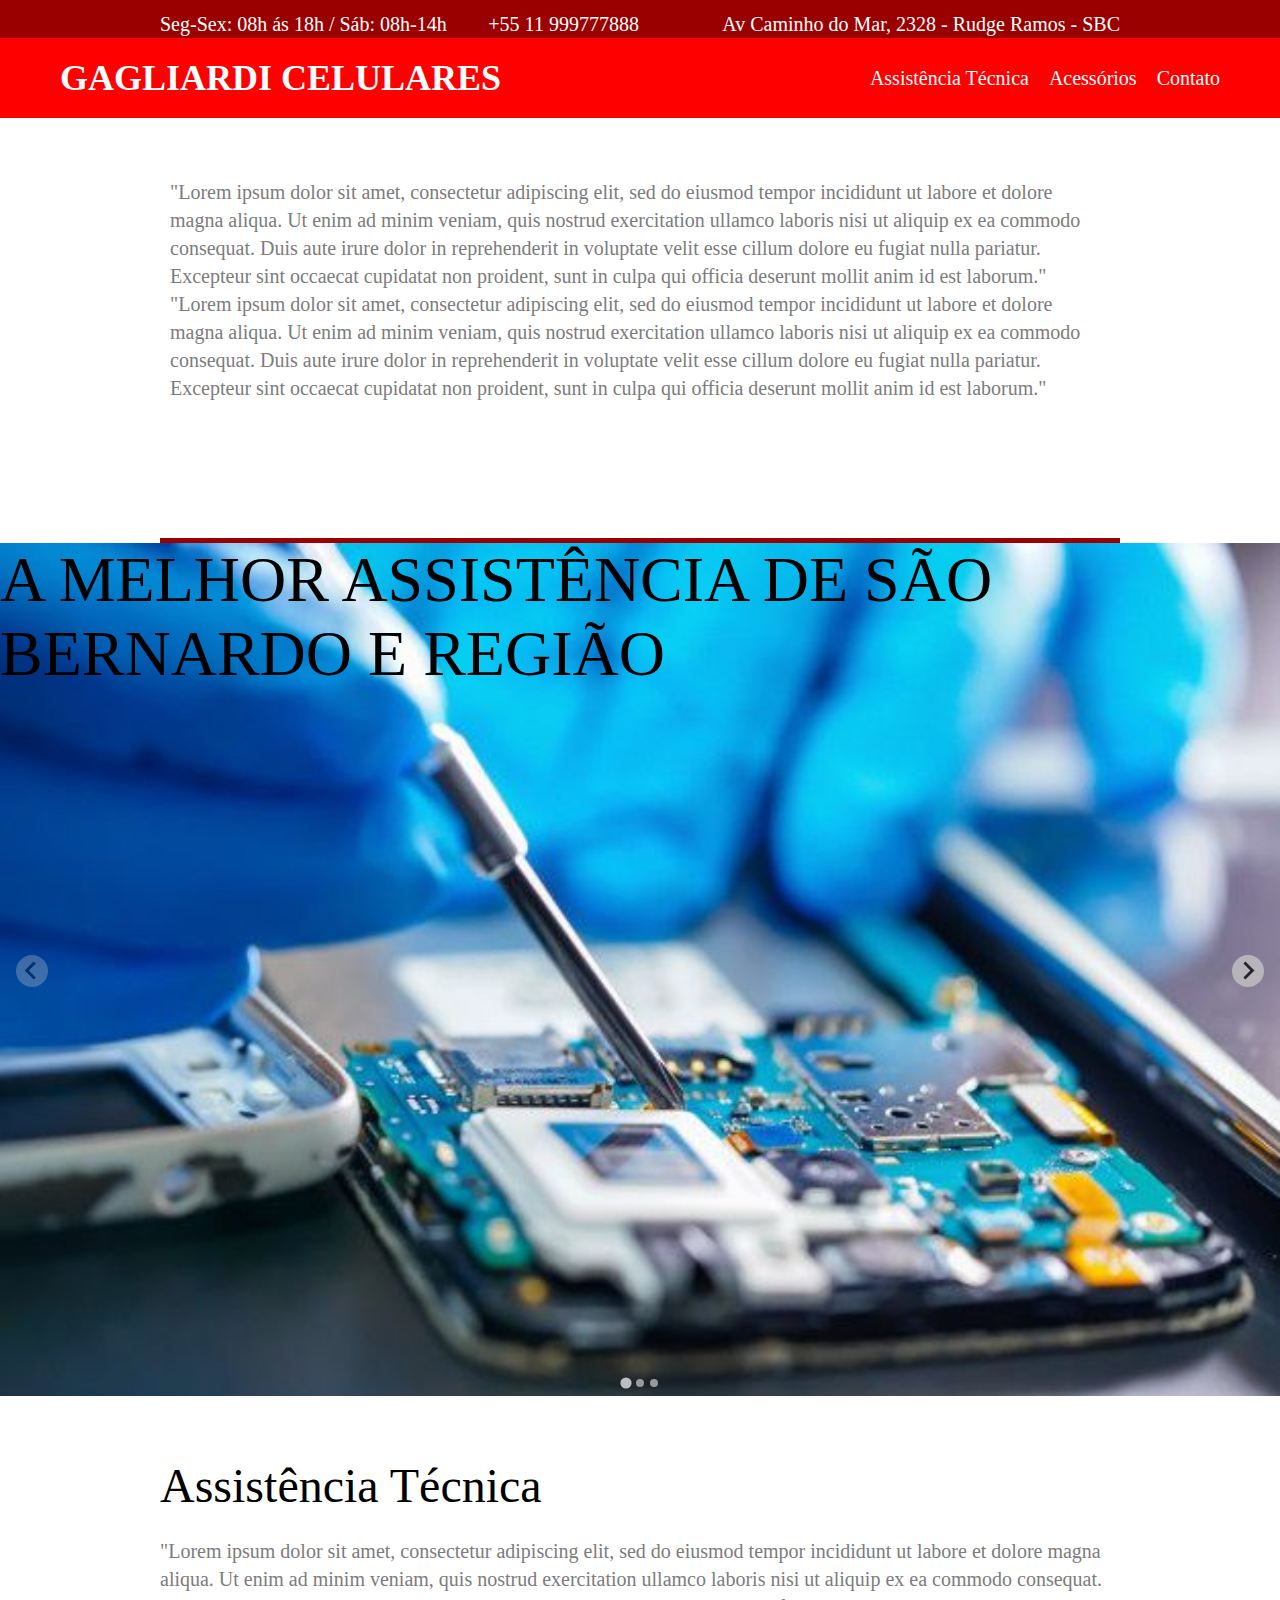
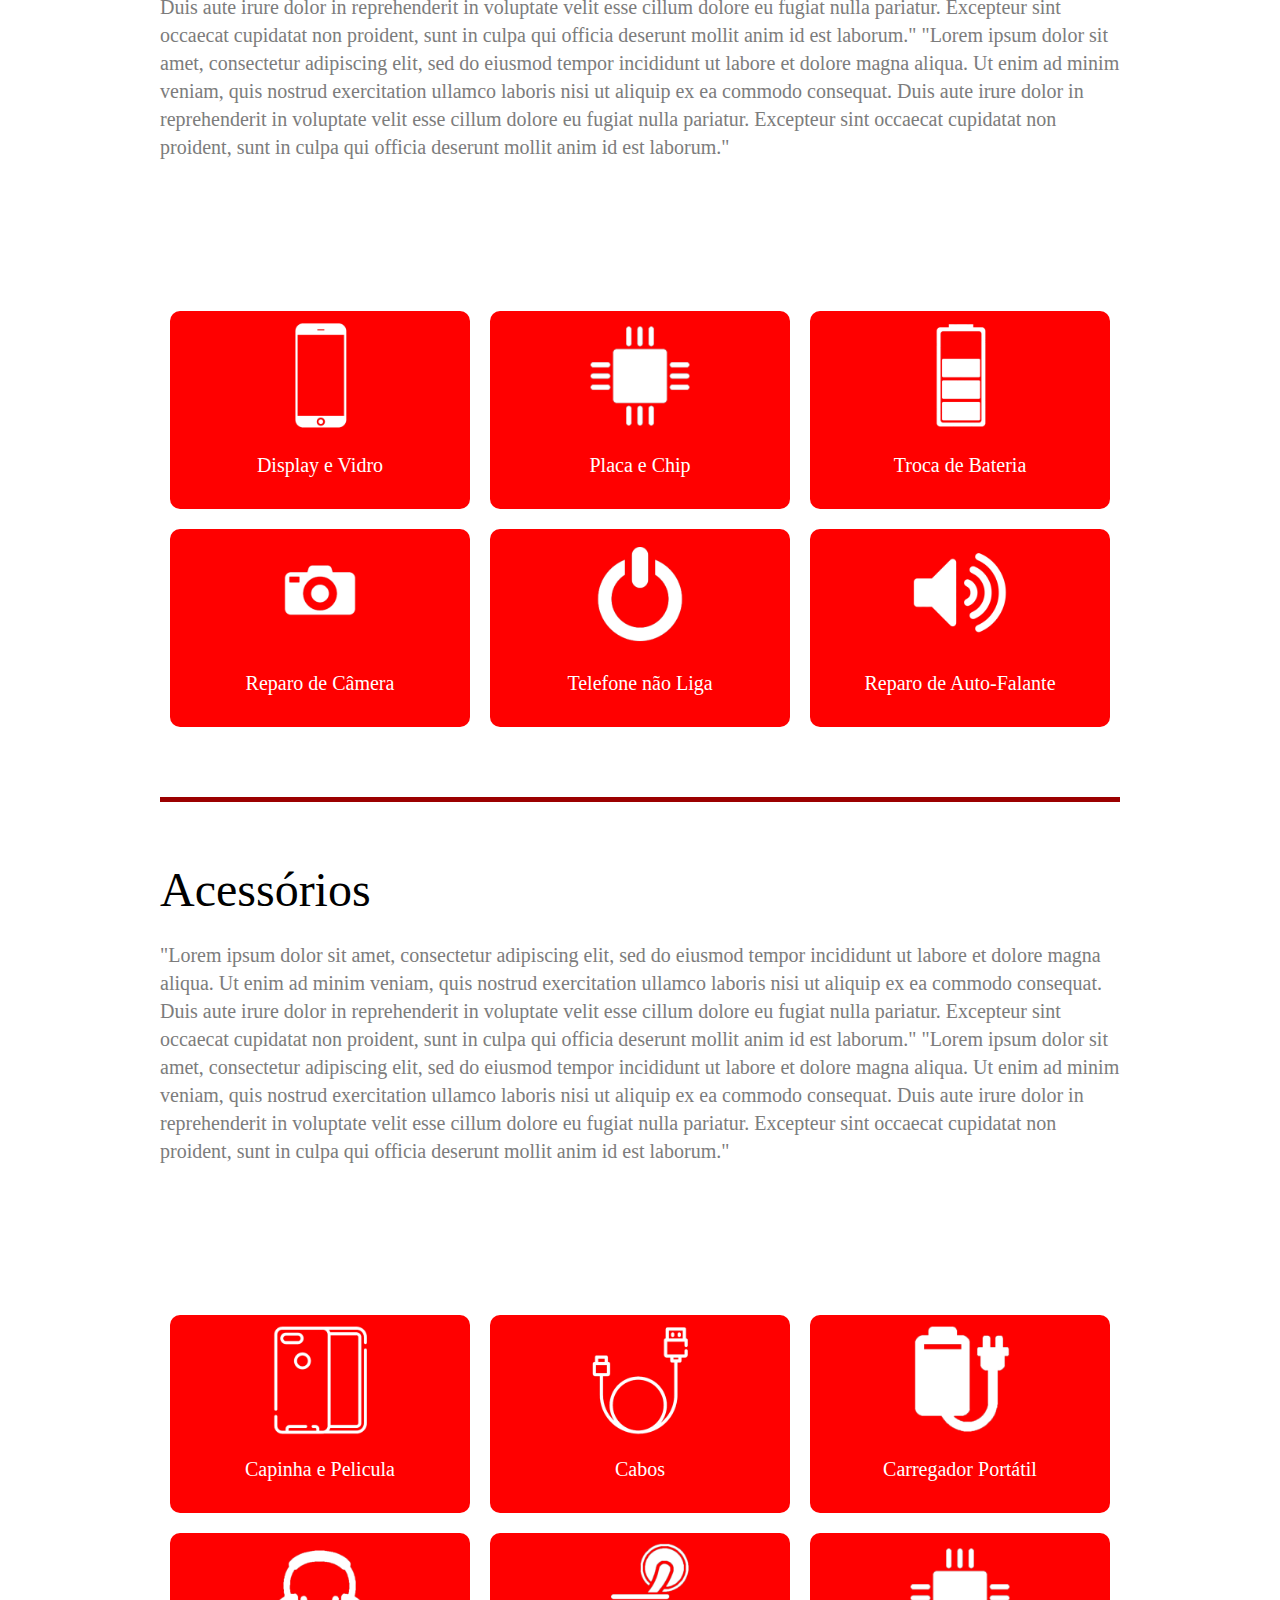
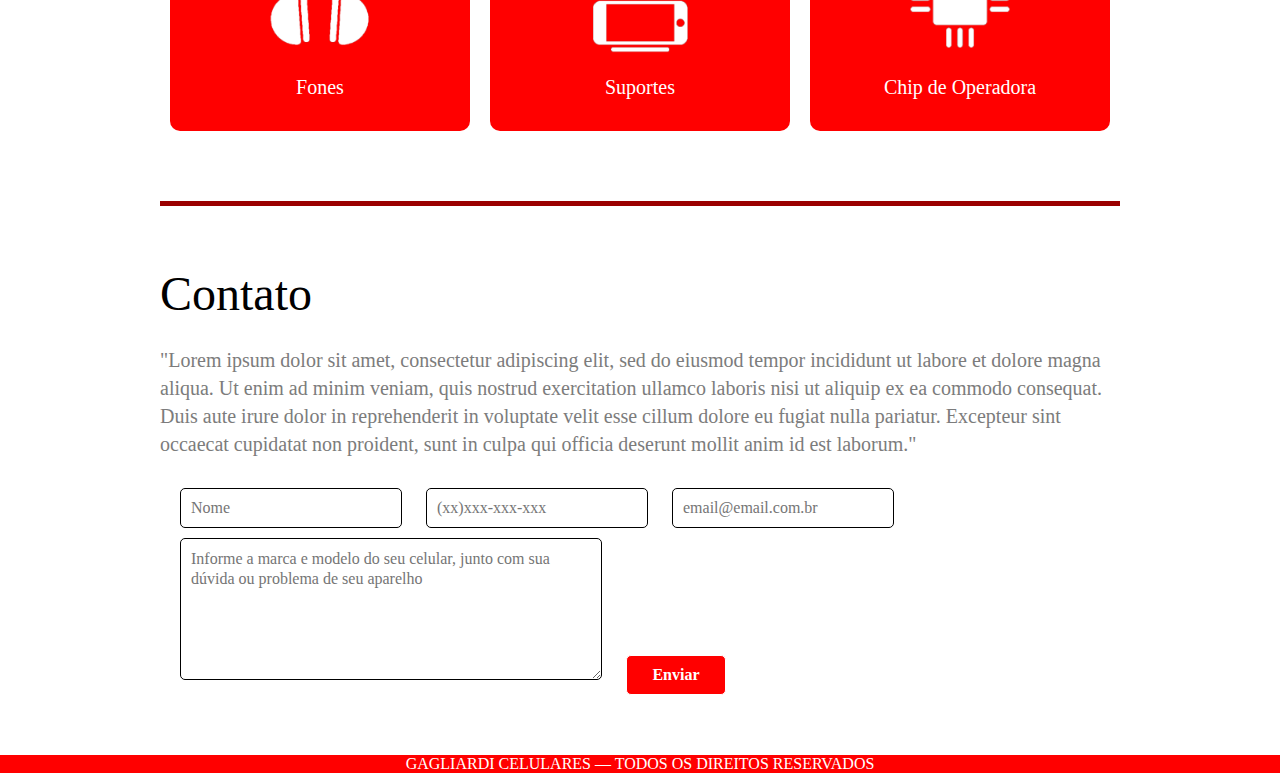
==== commit 16e52aae: "atualização js" ====
--- a/index.html
+++ b/index.html
@@ -169,7 +169,7 @@
                 <input type="text" id="nomeid" placeholder="Nome" required="required" name="nome" />
                 <input type="tel" id="foneid" placeholder="(xx)xxx-xxx-xxx" name="fone" />  
                 <input type="email" id="emailid" placeholder="email@email.com.br" name="email" />
-                <textarea placeholder="Informe a marca, modelo e sua dúvida ou problema de seu aparelho"></textarea>
+                <textarea placeholder="Informe a marca e modelo do seu celular, junto com sua dúvida ou problema de seu aparelho"></textarea>
                 <input type="submit" class="enviar" onclick="Enviar();" value="Enviar" />
               </form>
         </div>
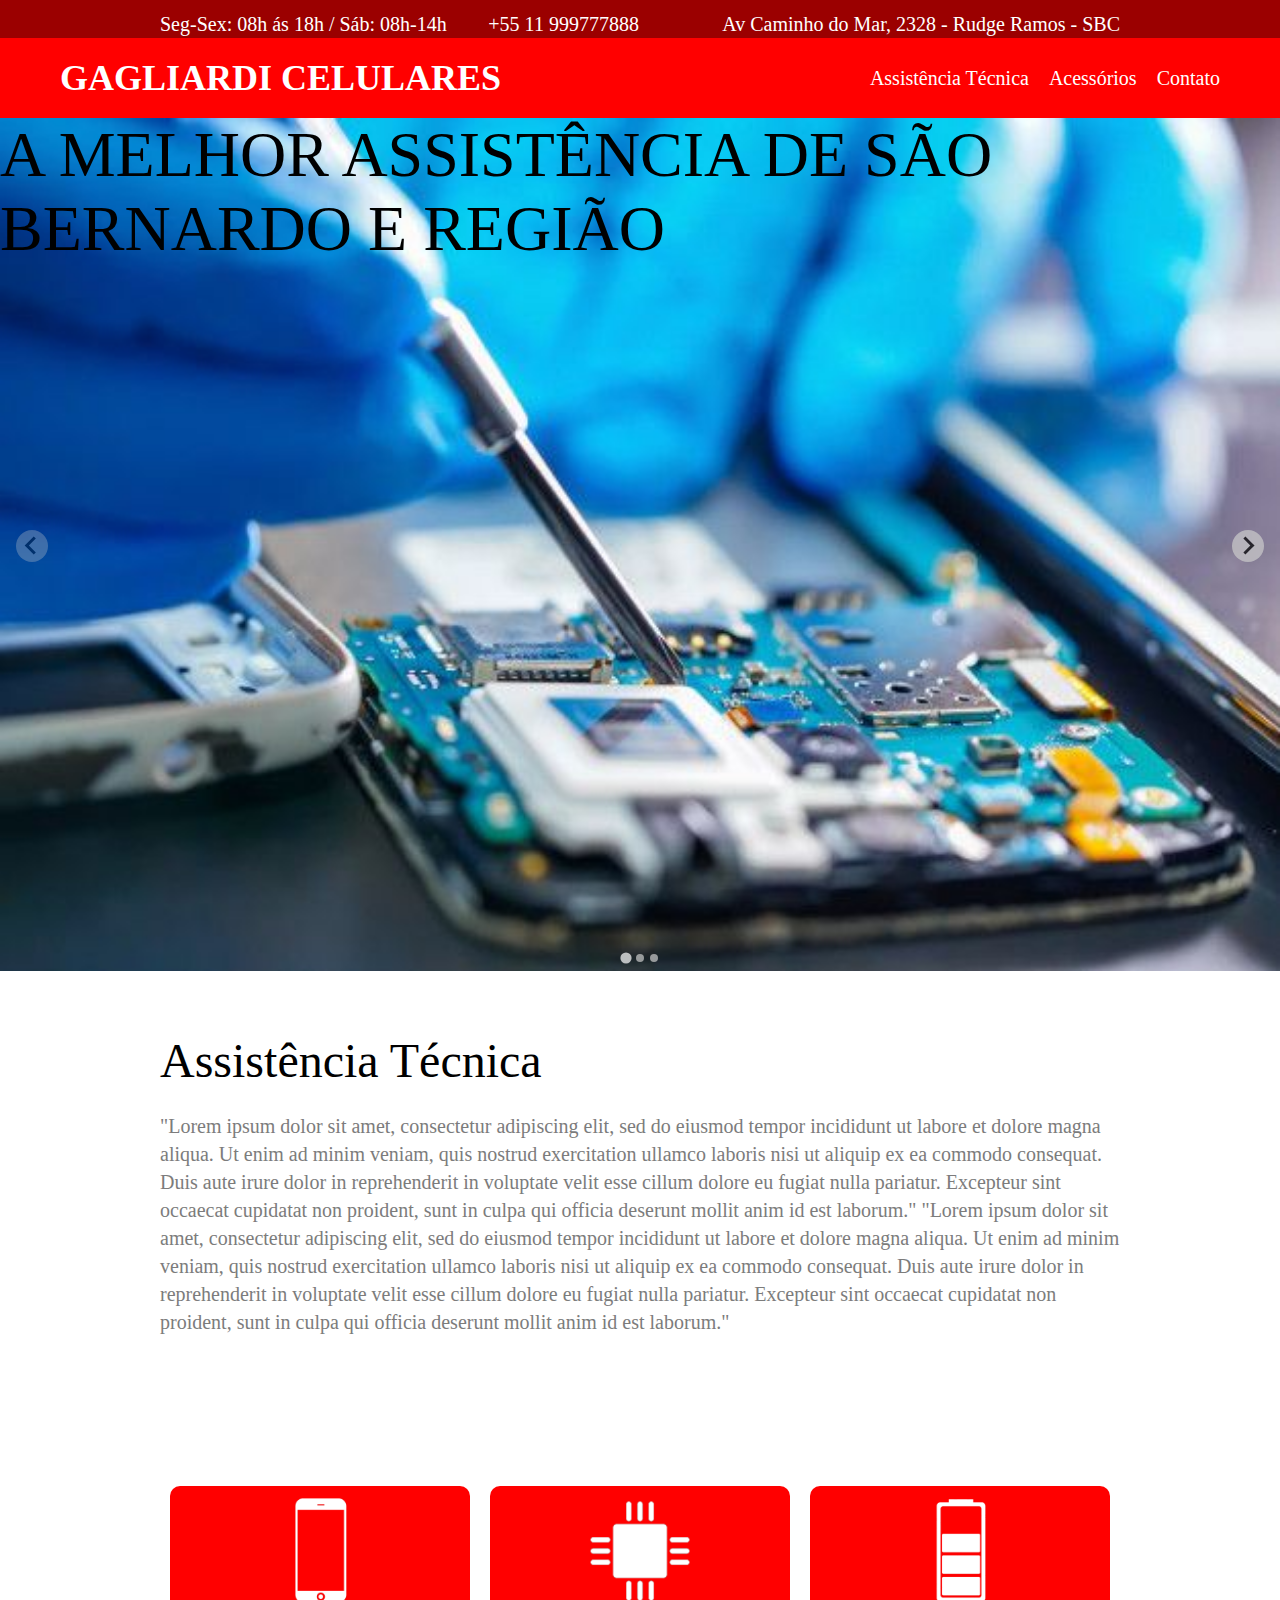
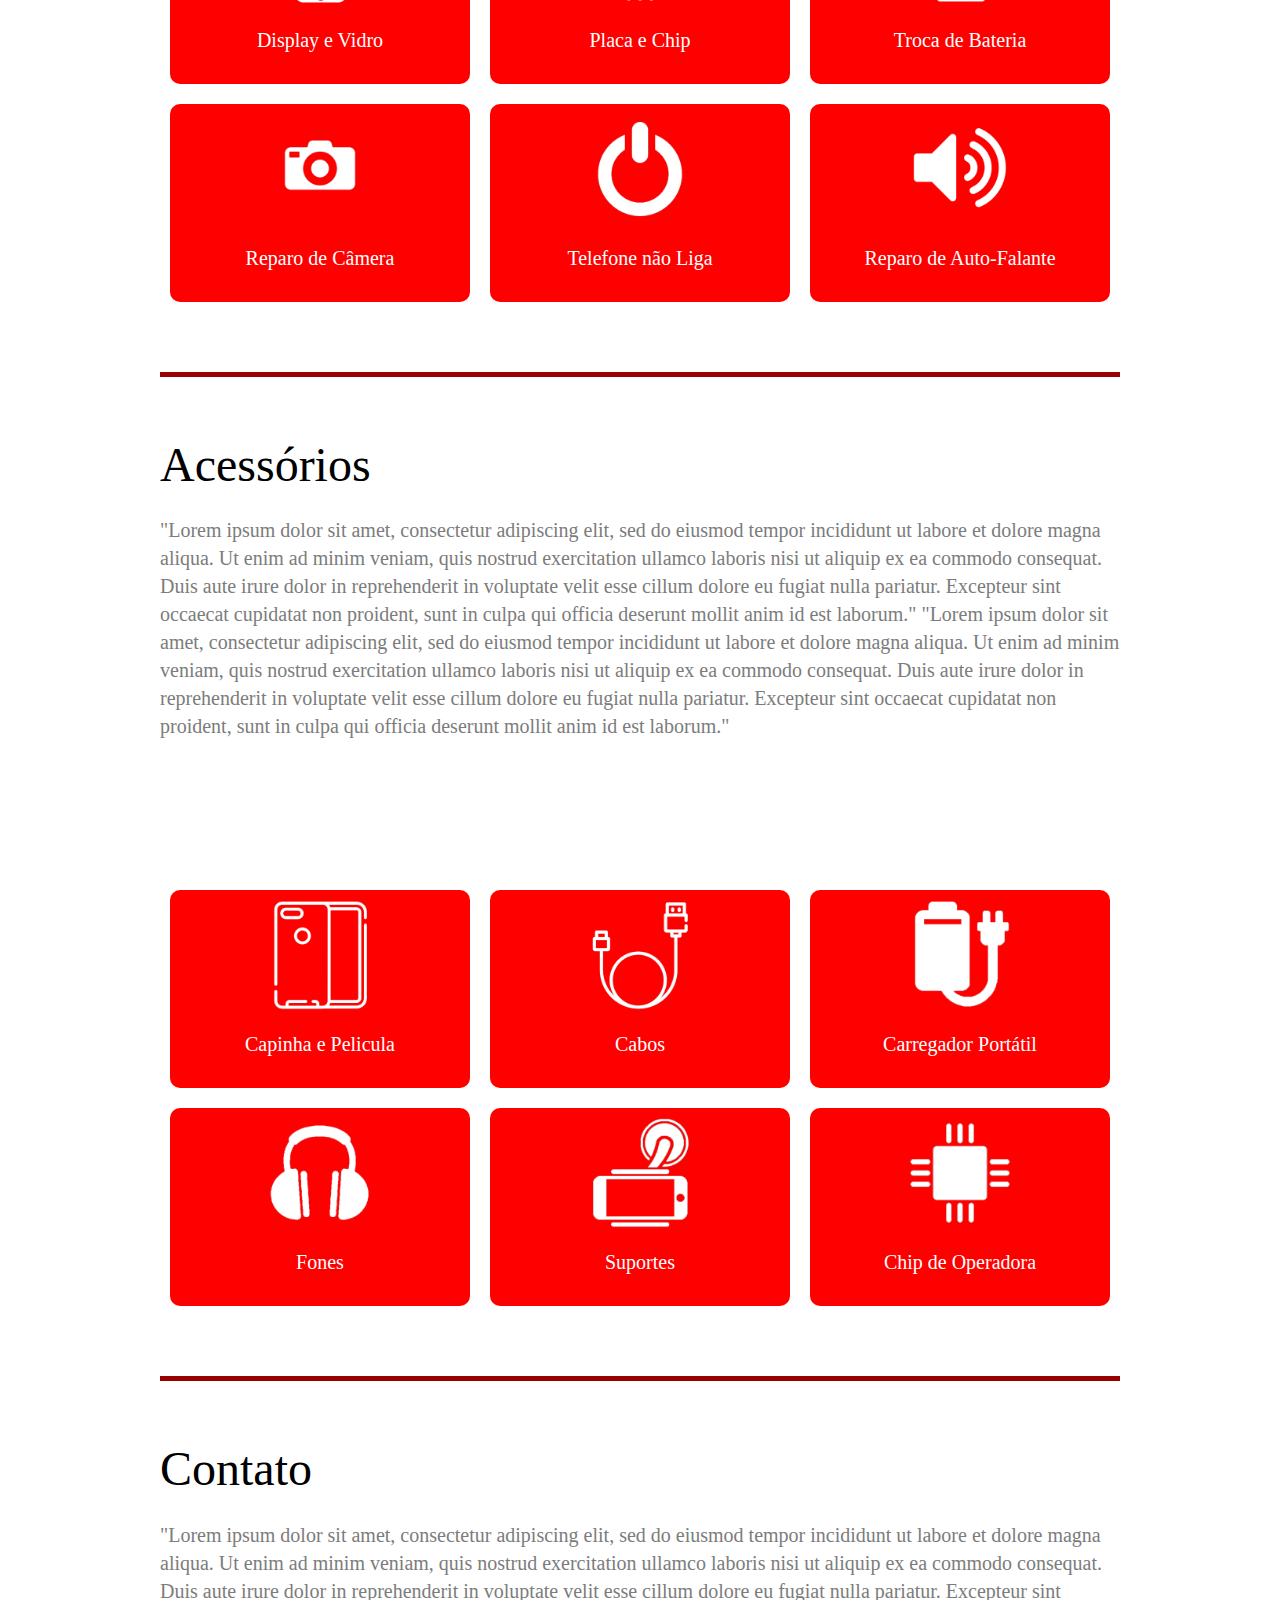
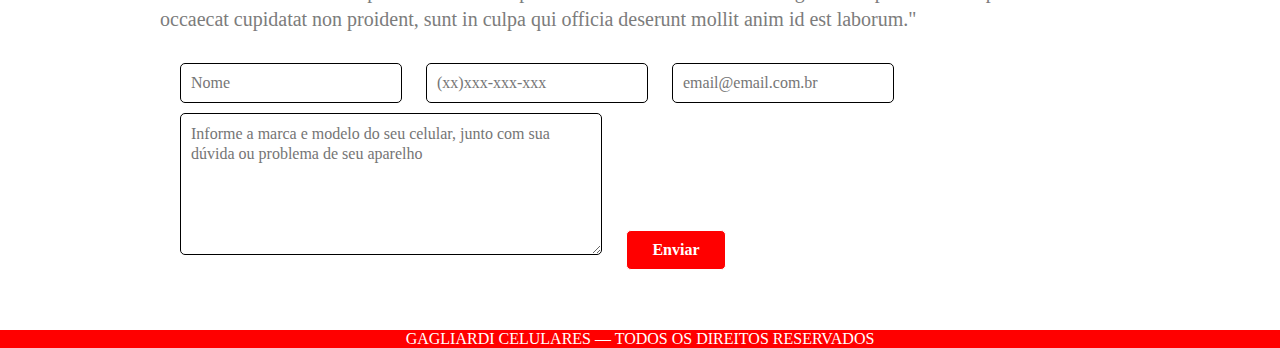
==== commit fa39da8a: "atualização js" ====
--- a/index.html
+++ b/index.html
@@ -12,9 +12,7 @@
     <link rel="stylesheet" href="./css/style.css">
     <title>Gagliardi Celulares</title>
 </head>
-
 <body>
-
     <section class="menuinfo-bg">
         <div class="menuinfo">
             <p>Seg-Sex: 08h ás 18h / Sáb: 08h-14h</p>
@@ -36,23 +34,20 @@
             </nav>
         </header>
     </section>
-
-
-
-    <section class="home js-scroll" id="home">
+    <!-- <section class="home js-scroll" id="home">
         <div class="home-info">
             <p>
                 "Lorem ipsum dolor sit amet, consectetur adipiscing elit, sed do eiusmod tempor incididunt ut labore et dolore magna aliqua. Ut enim ad minim veniam, quis nostrud exercitation ullamco laboris nisi ut aliquip ex ea commodo consequat. Duis aute irure dolor in reprehenderit in voluptate velit esse cillum dolore eu fugiat nulla pariatur. Excepteur sint occaecat cupidatat non proident, sunt in culpa qui officia deserunt mollit anim id est laborum."
                 "Lorem ipsum dolor sit amet, consectetur adipiscing elit, sed do eiusmod tempor incididunt ut labore et dolore magna aliqua. Ut enim ad minim veniam, quis nostrud exercitation ullamco laboris nisi ut aliquip ex ea commodo consequat. Duis aute irure dolor in reprehenderit in voluptate velit esse cillum dolore eu fugiat nulla pariatur. Excepteur sint occaecat cupidatat non proident, sunt in culpa qui officia deserunt mollit anim id est laborum." 
             </p>
-            <!-- <div class="home-imagem">
+            <div class="home-imagem">
                 <img src="./img/manutencao.jpg" alt="manutenção">
             </div>
             <div class="home-imagem">
                 <img src="./img/assistencia.jpg" alt="assistencia">
-            </div> -->
-        </div>
-        <!-- <div class="atendimento-container">
+            </div>
+        </div>
+        <div class="atendimento-container">
             <div class="atendimento-item">
                 <img src="img/assistencia.jpg" onmouseover="this.src='img/assistencia-1.jpg'" onmouseout="this.src='img/assistencia.jpg'" alt="assistencia">
                 <h2>Assistência</h2>
@@ -65,30 +60,29 @@
                 <img src="img/manutencao-1.jpg" onmouseover="this.src='img/manutencao.jpg'" onmouseout="this.src='img/manutencao-1.jpg'" alt="manutenção">
                 <h2>Manutenção</h2>
             </div>
-        </div> -->
-        <!-- <div class="atendimento-item download">
+        </div>
+        <div class="atendimento-item download">
             <h2>Tem alguma dúvida? Fale conosco AQUI</h2>
-        </div> -->
-    </section>
-
+        </div>
+    </section> -->
     <section id="image-carousel" class="splide" aria-label="Beautiful Images">
         <div class="splide__track">
               <ul class="splide__list">
                   <li class="splide__slide">
-                        <h2 class="head-light-slide">A MELHOR ASSISTÊNCIA DE SÃO BERNARDO E REGIÃO</h2>
-                      <img src="img/assistencia.jpg" alt="">
+                    <h2 class="head-light-slide">A MELHOR ASSISTÊNCIA DE SÃO BERNARDO E REGIÃO</h2>
+                    <img src="img/assistencia.jpg" alt="">
                   </li>
                   <li class="splide__slide">
-                      <img src="img/acessorios.jpg" alt="">
+                    <h2 class="head-light-slide">A MELHOR ASSISTÊNCIA DE SÃO BERNARDO E REGIÃO</h2>
+                    <img src="img/acessorios.jpg" alt="">
                   </li>
                   <li class="splide__slide">
-                      <img src="img/manutencao.jpg" alt="">
+                    <h2 class="head-light-slide">A MELHOR ASSISTÊNCIA DE SÃO BERNARDO E REGIÃO</h2>
+                    <img src="img/manutencao.jpg" alt="">
                   </li>
               </ul>
         </div>
       </section>
-
-
     <section class="assistencia js-scroll" id="assistencia">
         <div class="assistencia-info">
             <h2>Assistência Técnica</h2>
@@ -123,7 +117,6 @@
             <p>Reparo de Auto-Falante</p>
         </div>
     </section>
-
     <section class="acessorios js-scroll" id="acessorios">
         <div class="acessorios-info">
             <h2>Acessórios</h2>
@@ -158,7 +151,6 @@
             <p>Chip de Operadora</p>
         </div>
     </section>
-
     <section class="contato js-scroll" id="contato">
         <div class="contato-info">
             <h2>Contato</h2>
@@ -182,7 +174,7 @@
         </footer>
     </section>
     <script src="https://cdn.jsdelivr.net/npm/@splidejs/splide@4.1.3/dist/js/splide.min.js"></script>
-    <script src="/js/formulario.js"></script>
+    <script src="./js/formulario.js"></script>
 </body>
 </html>
 
